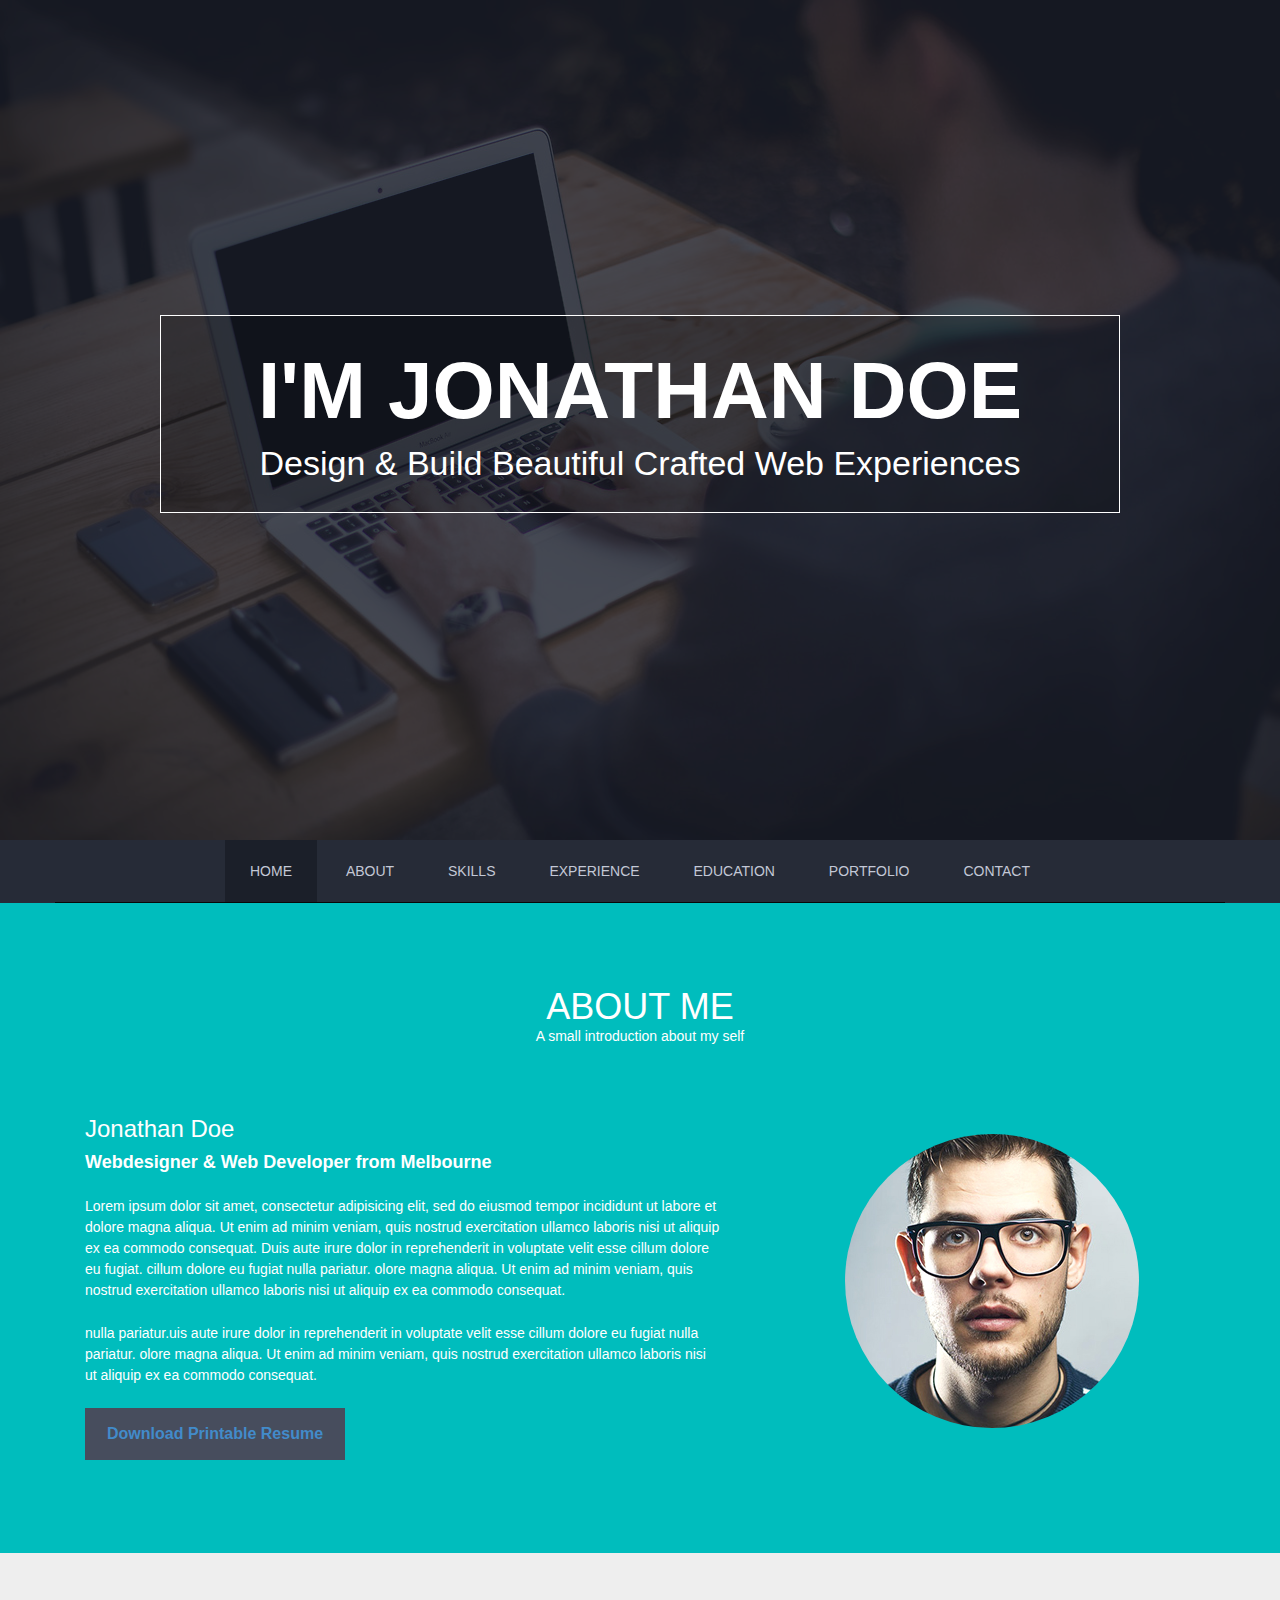
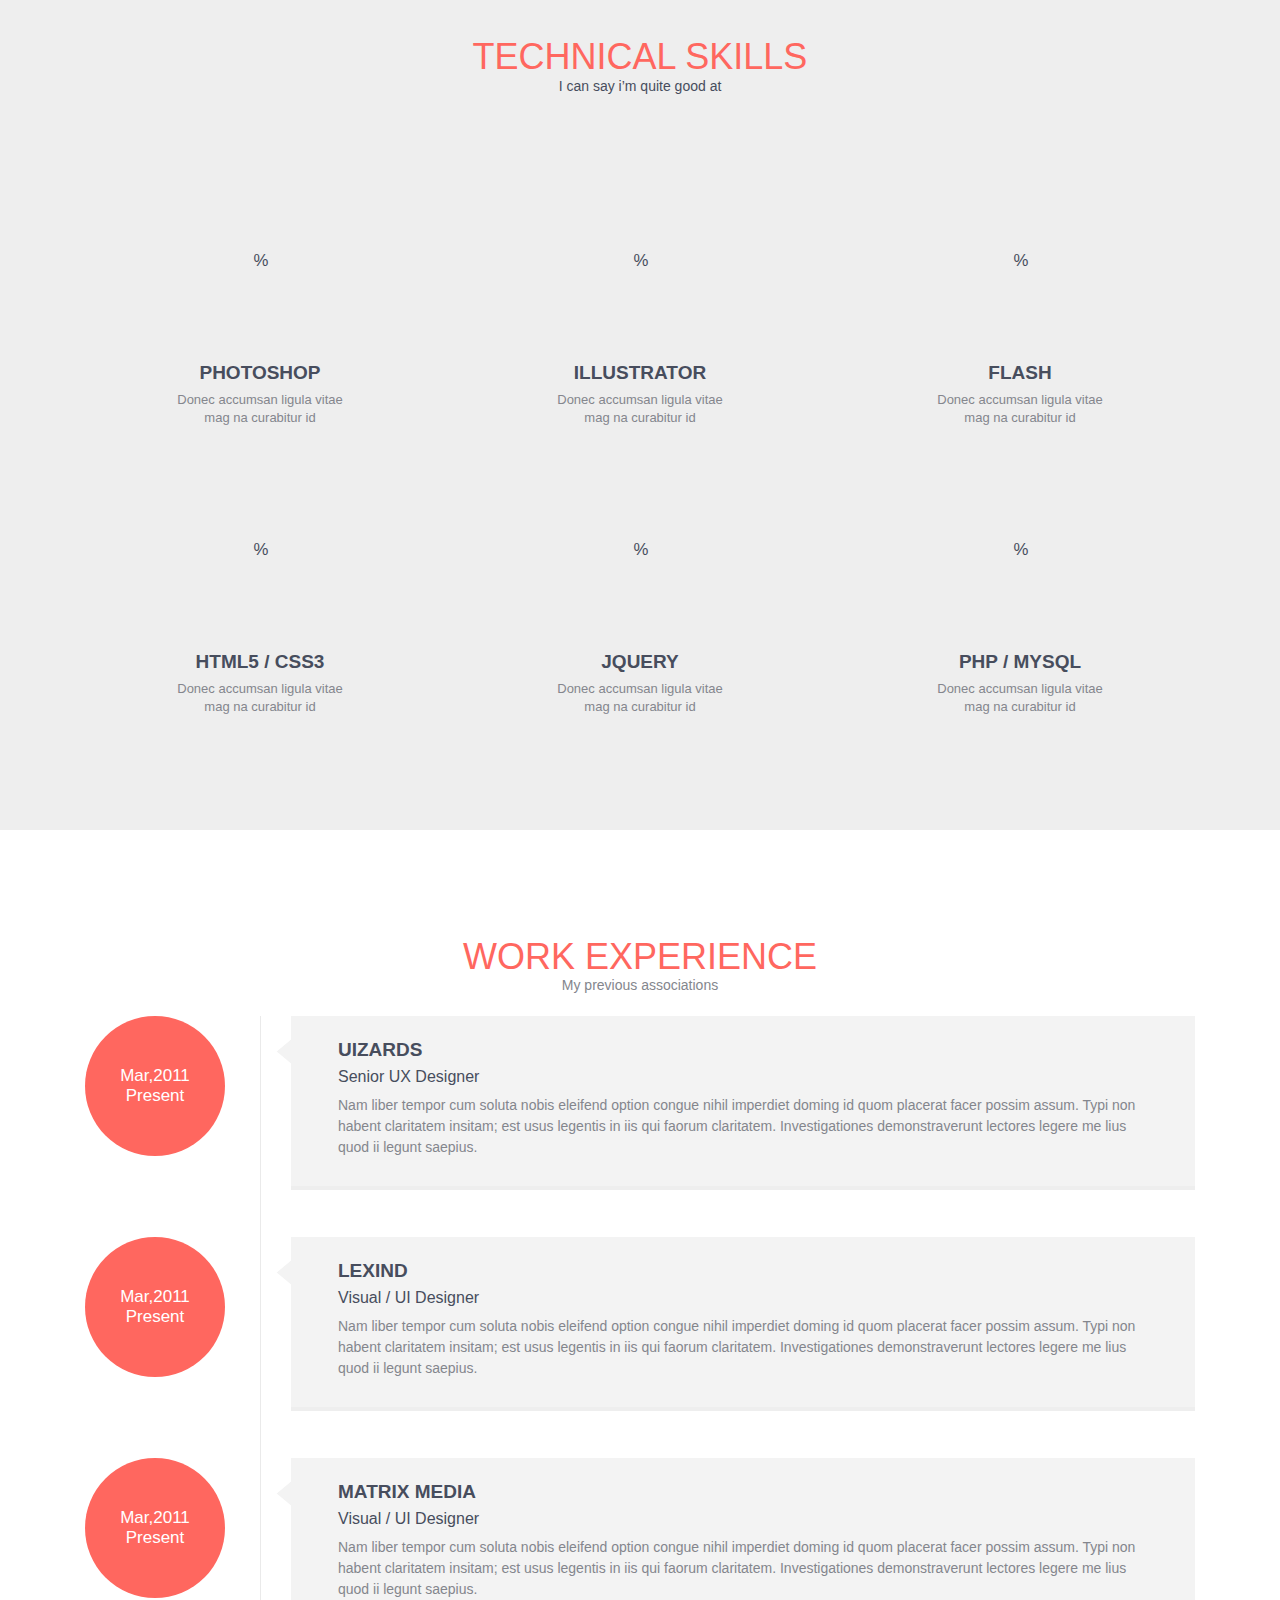
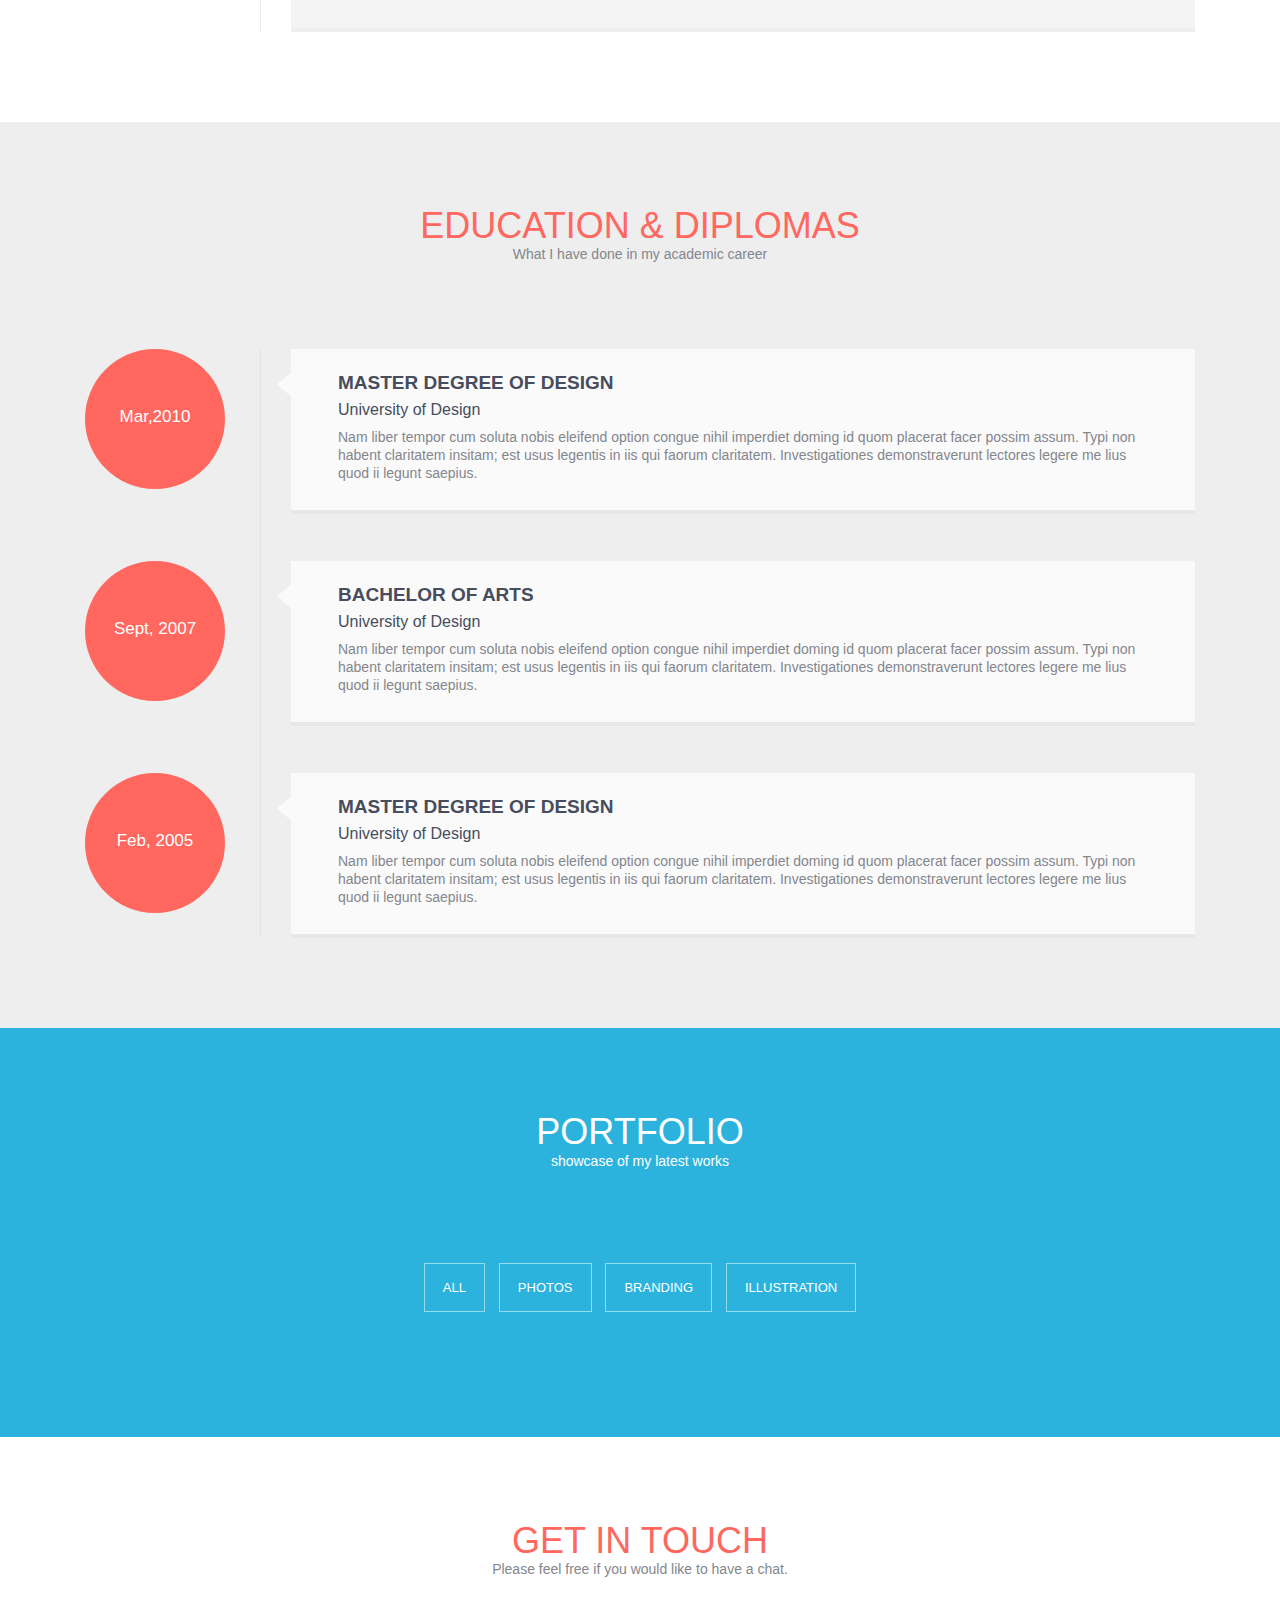
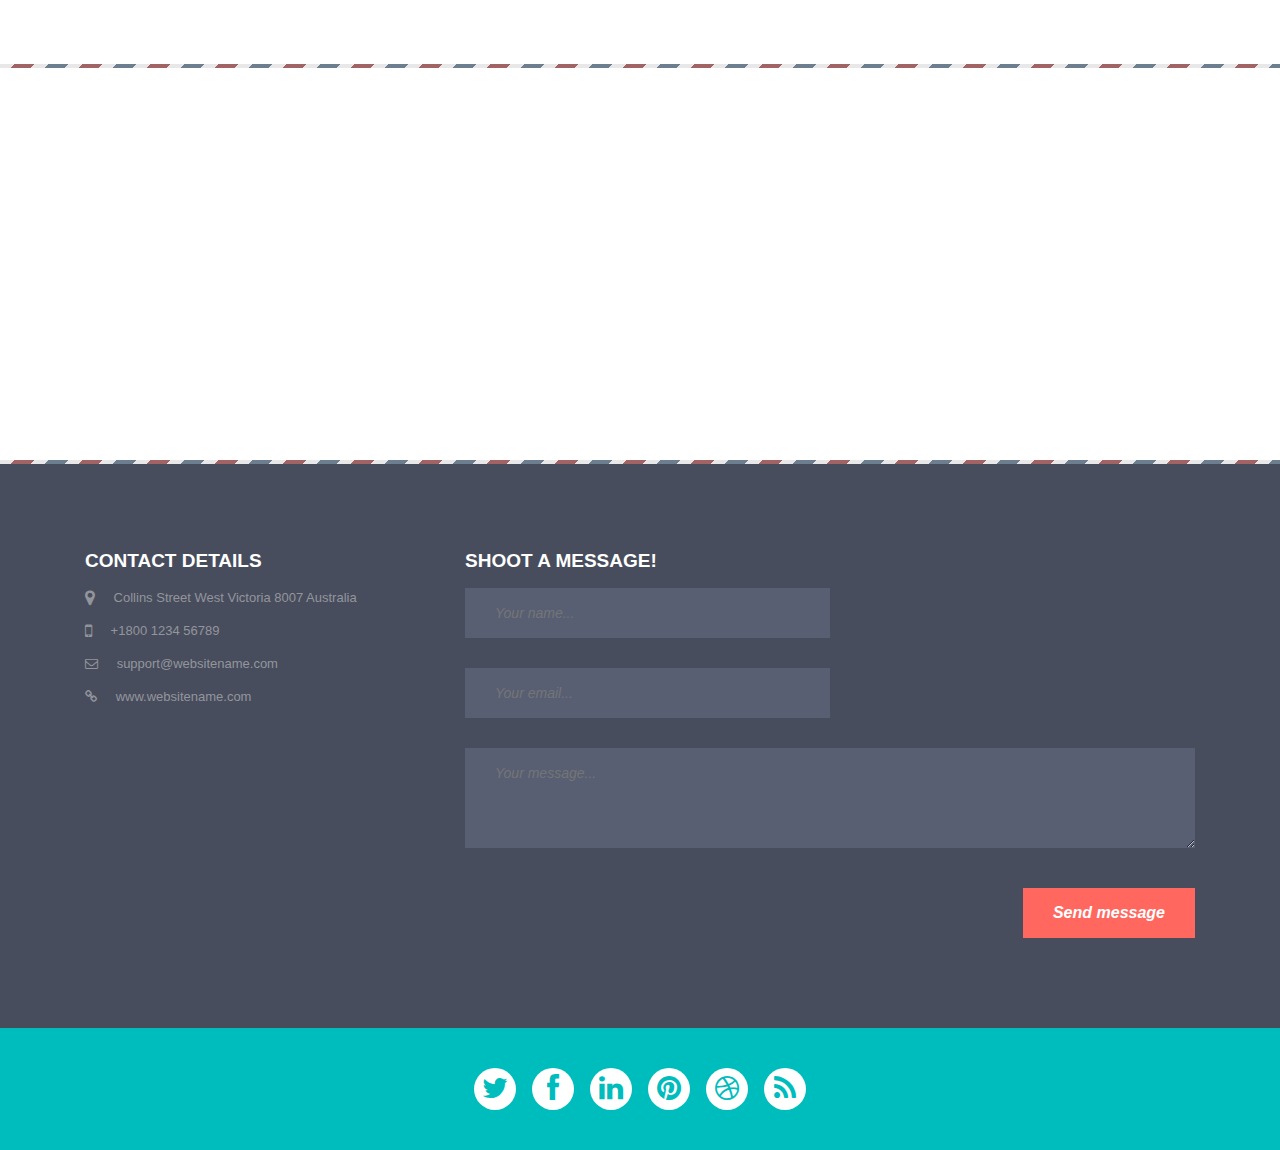
==== week1-resume/working/index.html @ fae305b1 "Only left portfolio" ====
<!doctype html>
<html lang="en">
<head>
    <meta charset="UTF-8">
    <title>Document</title>
    <link rel="stylesheet" type="text/css" media="screen" href="css/bootstrap.css">
    <link rel="stylesheet" href="css/style.css"/>
    <link rel="stylesheet" href="css/font-awesome.css">
</head>
<body>
<!-- TODO start from here! -->
<header>
    <div class="banner">
        <div class="col-xs-12 col-sm-12 col-md-12 col-lg-12 noPadd" style="height: 100%">
            <div class="bg-panel">
                <img src="images/1.jpg" alt=""/>
            </div>
        </div>
    </div>
    <div id="page-1-box" class="container title-box">
        <h1>I'm Jonathan Doe</h1>
        <h2>Design & Build Beautiful Crafted Web Experiences</h2>
    </div>
    <div class="navbar-placeholder">
    </div>
    <div class="navbar-wrapper">
        <div class="container">
            <div class="navbar navbar-inverse navbar-static-top" role="navigation">
                <div class="container left-right-0">
                    <div class="navbar-header">
                        <button type="button" class="navbar-toggle" data-toggle="collapse" data-target=".navbar-collapse"> <span class="icon-bar"></span> <span class="icon-bar"></span> <span class="icon-bar"></span> </button>
                        <a class="navbar-brand" href="#">Menu</a>
                    </div>
                    <div class="navbar-collapse collapse">
                        <ul class="nav navbar-nav">
                            <li class="active"><a href="#">Home</a></li>
                            <li><a href="#section_aboutme">About</a></li>
                            <li><a href="#section_skills">Skills</a></li>
                            <li><a href="#section_experience">Experience</a></li>
                            <li><a href="#section_education">Education</a></li>
                            <li><a href="#section_portfolio">Portfolio</a></li>
                            <li><a href="#section_contact">Contact</a></li>
                        </ul>
                    </div>
                </div>
            </div>
        </div>
    </div>
</header>
<section class="aboutme" id="section_aboutme">
    <div class="container">
        <div class="heading">
        <h2>About Me</h2>
        <p>A small introduction about my self</p>
    </div>
        <div class="row">
            <div class="col-xs-12 col-sm-12 col-md-7 col-lg-7">
                <h3>Jonathan Doe</h3>
                <h4 class="sub-heading">Webdesigner & Web Developer from Melbourne</h4>
                <p>Lorem ipsum dolor sit amet, consectetur adipisicing elit, sed do eiusmod tempor incididunt ut labore et dolore magna aliqua. Ut enim ad minim veniam, quis nostrud exercitation ullamco laboris nisi ut aliquip ex ea commodo consequat. Duis aute irure dolor in reprehenderit in voluptate velit esse cillum dolore eu fugiat. cillum dolore eu fugiat nulla pariatur. olore magna aliqua. Ut enim ad minim veniam, quis nostrud exercitation ullamco laboris nisi ut aliquip ex ea commodo consequat.</p>
                <p>nulla pariatur.uis aute irure dolor in reprehenderit in voluptate velit esse cillum dolore eu fugiat nulla pariatur. olore magna aliqua. Ut enim ad minim veniam, quis nostrud exercitation ullamco laboris nisi ut aliquip ex ea commodo consequat.</p>
                <a class="btn-download" href="#">Download Printable Resume</a>
            </div>
            <div class=" col-xs-12 col-sm-12 col-md-4 col-lg-4 col-md-offset-1 col-lg-offset-1 profile-pic-wrapper">
                <img src="images/me.jpg" alt="" class="round-pic margin-top-20"/>
            </div>
        </div>
    </div>
</section>

<section class="skills" id="section_skills">
    <div class="container">
        <div class="heading">
            <h2>TECHNICAL SKILLS</h2>
            <p>I can say i’m quite good at</p>
        </div>
        <div class="row">
            <div class=" col-xs-12 col-sm-4 col-md-4 col-lg-4 skillsArea">
                <div class=" col-xs-12 col-sm-6 col-md-6 col-lg-6 skills"> <span class="chart skilBg" data-percent="90"> <span class="percent"></span> </span>
                    <h4>Photoshop</h4>
                    <p>Donec accumsan ligula vitae mag na curabitur id</p>
                </div>
            </div>
            <div class=" col-xs-12 col-sm-4 col-md-4 col-lg-4 skillsArea">
                <div class=" col-xs-12 col-sm-6 col-md-6 col-lg-6 skills"> <span class="chart skilBg" data-percent="80"> <span class="percent"></span> </span>
                    <h4>Illustrator</h4>
                    <p>Donec accumsan ligula vitae mag na curabitur id</p>
                </div>
            </div>
            <div class=" col-xs-12 col-sm-4 col-md-4 col-lg-4 skillsArea">
                <div class=" col-xs-12 col-sm-6 col-md-6 col-lg-6 skills"> <span class="chart skilBg" data-percent="80"> <span class="percent"></span> </span>
                    <h4>Flash</h4>
                    <p>Donec accumsan ligula vitae mag na curabitur id</p>
                </div>
            </div>
            <div class=" col-xs-12 col-sm-4 col-md-4 col-lg-4 skillsArea">
                <div class=" col-xs-12 col-sm-6 col-md-6 col-lg-6 skills"> <span class="chart skilBg" data-percent="75"> <span class="percent"></span> </span>
                    <h4>HTML5 / CSS3</h4>
                    <p>Donec accumsan ligula vitae mag na curabitur id</p>
                </div>
            </div>
            <div class=" col-xs-12 col-sm-4 col-md-4 col-lg-4 skillsArea">
                <div class=" col-xs-12 col-sm-6 col-md-6 col-lg-6 skills"> <span class="chart skilBg" data-percent="60"> <span class="percent"></span> </span>
                    <h4>jQuery</h4>
                    <p>Donec accumsan ligula vitae mag na curabitur id</p>
                </div>
            </div>
            <div class=" col-xs-12 col-sm-4 col-md-4 col-lg-4 skillsArea">
                <div class=" col-xs-12 col-sm-6 col-md-6 col-lg-6 skills"> <span class="chart skilBg" data-percent="65"> <span class="percent"></span> </span>
                    <h4>PHP / MySQL</h4>
                    <p>Donec accumsan ligula vitae mag na curabitur id</p>
                </div>
            </div>
        </div>
    </div>
</section>
<section id="section_experience" class="work-experience">
    <div class="container">
        <div class="header">
            <h2>work experience</h2>
            <p>My previous associations</p>
        </div>
        <div class="row">
            <div class="row work-details">
                <div class="col-xs-12 col-sm-3 col-md-2 col-lg-2">
                    <div class="work-year">Mar,2011<br>
                        Present</div>
                </div>
                <div class="col-xs-12 col-sm-9 col-md-10 col-lg-10 right-area">
                    <div class="arrow-part"></div>
                    <div class="work-box">
                        <h4>UIzards</h4>
                        <h5>Senior UX Designer</h5>
                        <p>Nam liber tempor cum soluta nobis eleifend option congue nihil imperdiet doming id quom placerat facer possim assum. Typi non habent claritatem insitam; est usus legentis in iis qui faorum claritatem. Investigationes demonstraverunt lectores legere me lius quod ii legunt saepius.</p>
                    </div>
                </div>
            </div>
            <div class="row work-details">
                <div class="col-xs-12 col-sm-3 col-md-2 col-lg-2">
                    <div class="work-year">Mar,2011<br>
                        Present</div>
                </div>
                <div class="col-xs-12 col-sm-9 col-md-10 col-lg-10 right-area">
                    <div class="arrow-part"></div>
                    <div class="work-box">
                        <h4>Lexind</h4>
                        <h5>Visual / UI Designer</h5>
                        <p>Nam liber tempor cum soluta nobis eleifend option congue nihil imperdiet doming id quom placerat facer possim assum. Typi non habent claritatem insitam; est usus legentis in iis qui faorum claritatem. Investigationes demonstraverunt lectores legere me lius quod ii legunt saepius.</p>
                    </div>
                </div>
            </div>
            <div class="row work-details">
                <div class="col-xs-12 col-sm-3 col-md-2 col-lg-2">
                    <div class="work-year">Mar,2011<br>
                        Present</div>
                </div>
                <div class="col-xs-12 col-sm-9 col-md-10 col-lg-10 right-area">
                    <div class="arrow-part"></div>
                    <div class="work-box">
                        <h4>Matrix Media</h4>
                        <h5>Visual / UI Designer</h5>
                        <p>Nam liber tempor cum soluta nobis eleifend option congue nihil imperdiet doming id quom placerat facer possim assum. Typi non habent claritatem insitam; est usus legentis in iis qui faorum claritatem. Investigationes demonstraverunt lectores legere me lius quod ii legunt saepius.</p>
                    </div>
                </div>
            </div>
    </div>
</section>
<section id="section_education" class="edu-experience">
    <div class="container">
        <div class="heading">
            <h2>Education & Diplomas</h2>
            <p>What I have done in my academic career</p>
        </div>
        <div class="row">
            <div class="row work-details">
                <div class="col-xs-12 col-sm-3 col-md-2 col-lg-2">
                    <div class="work-year">Mar,2010</div>
                </div>
                <div class="col-xs-12 col-sm-9 col-md-10 col-lg-10 right-area">
                    <div class="arrow-part"></div>
                    <div class="work-box">
                        <h4>Master Degree of Design</h4>
                        <h5>University of Design</h5>
                        <p>Nam liber tempor cum soluta nobis eleifend option congue nihil imperdiet doming id quom placerat facer possim assum. Typi non habent claritatem insitam; est usus legentis in iis qui faorum claritatem. Investigationes demonstraverunt lectores legere me lius quod ii legunt saepius.</p>
                    </div>
                </div>
            </div>
            <div class="row work-details">
                <div class="col-xs-12 col-sm-3 col-md-2 col-lg-2">
                    <div class="work-year">Sept, 2007</div>
                </div>
                <div class="col-xs-12 col-sm-9 col-md-10 col-lg-10 right-area">
                    <div class="arrow-part"></div>
                    <div class="work-box">
                        <h4>Bachelor of Arts</h4>
                        <h5>University of Design</h5>
                        <p>Nam liber tempor cum soluta nobis eleifend option congue nihil imperdiet doming id quom placerat facer possim assum. Typi non habent claritatem insitam; est usus legentis in iis qui faorum claritatem. Investigationes demonstraverunt lectores legere me lius quod ii legunt saepius.</p>
                    </div>
                </div>
            </div>
            <div class="row work-details">
                <div class="col-xs-12 col-sm-3 col-md-2 col-lg-2">
                    <div class="work-year">Feb, 2005</div>
                </div>
                <div class="col-xs-12 col-sm-9 col-md-10 col-lg-10 right-area">
                    <div class="arrow-part"></div>
                    <div class="work-box">
                        <h4>Master Degree of Design</h4>
                        <h5>University of Design</h5>
                        <p>Nam liber tempor cum soluta nobis eleifend option congue nihil imperdiet doming id quom placerat facer possim assum. Typi non habent claritatem insitam; est usus legentis in iis qui faorum claritatem. Investigationes demonstraverunt lectores legere me lius quod ii legunt saepius.</p>
                    </div>
                </div>
            </div>
        </div>
    </div>
</section>
<section id="section_portfolio" class="portfolio">
    <div class="container">
        <div class="heading">
            <h2>Portfolio</h2>
            <p>showcase of my latest works</p>
        </div>
        <div class="portfolio-filter">
            <ul>
                <li><a href="#" data-filter="*" class="">All</a></li>
                <li><a href="#" data-filter=".photos" class="">Photos</a></li>
                <li><a href="#" data-filter=".branding" class="">Branding</a></li>
                <li><a href="#" data-filter=".illustration" class="">Illustration</a></li>
            </ul>
        </div>
        <div class="row"></div>
    </div>
</section>
<section id="section_contact" class="contact">
    <div class="container padding-bottom-0">
        <div class="heading">
            <h2>get in touch</h2>
            <p>Please feel free if you would like to have a chat.</p>
        </div>
    </div>
    <div class="row" id="map_area">
        <iframe frameborder="0" scrolling="no" marginheight="0" marginwidth="0" src="https://maps.google.com/?ie=UTF8&amp;ll=-37.817682,144.957595&amp;spn=0.01134,0.026157&amp;t=m&amp;z=16&amp;output=embed"></iframe>
    </div>
</section>
<section id="section_contact_details" class="contact-details">
    <div class="container">
        <div class="col-xs-12 col-sm-3 col-md-4 col-lg-4">
            <h4>Contact details</h4>
            <p> <i class="fa fa-map-marker fa-lg"></i> Collins Street West Victoria 8007 Australia</p>
            <p> <i class="fa fa-mobile fa-lg"></i> +1800 1234 56789</p>
            <p> <i class="fa fa-envelope-o "></i> <a href="mailto:support@websitename.com">support@websitename.com</a></p>
            <p> <i class="fa fa-link "></i> <a href="www.websitename.com">www.websitename.com</a></p>
        </div>
        <div class="col-xs-12 col-sm-9 col-md-8 col-lg-8 conForm">
            <h4>Shoot a message!</h4>
            <div id="message"></div>
            <form method="post" action="" name="cform" id="cform">
                <input name="name" id="name" type="text" class="col-xs-12 col-sm-6 col-md-6 col-lg-6" placeholder="Your name..." data-cip-id="name">
                <input name="email" id="email" type="email" class=" col-xs-12 col-sm-6 col-md-6 col-lg-6 noMarr" placeholder="Your email..." data-cip-id="email">
                <textarea name="comments" id="comments" cols="" rows="" class="col-xs-12 col-sm-12 col-md-12 col-lg-12" placeholder="Your message..."></textarea>
                <input type="submit" id="submit" name="send" class="submitBnt" value="Send message">
                <div id="simple-msg"></div>
            </form>
        </div>
    </div>
</section>
<section class="footer" id="footer">
    <div class="container">
        <ul>
            <li><a href="#"><i class="fa fa-twitter fa-2x"></i></a></li>
            <li><a href="#"><i class="fa fa-facebook fa-2x"></i></a></li>
            <li><a href="#"><i class="fa fa-linkedin fa-2x"></i></a></li>
            <li><a href="#"><i class="fa fa-pinterest fa-2x"></i></a></li>
            <li><a href="#"><i class="fa fa-dribbble fa-2x"></i></a></li>
            <li><a href="#"><i class="fa fa-rss fa-2x"></i></a></li>
        </ul>
    </div>
</section>
<!--modernizr js-->
<script type="text/javascript" src="js/modernizr.custom.26633.js"></script>
<!--jquary min js-->
<script src="js/jquery.min.js"></script>
<script src="js/jquery.easing.min.js"></script>
<script src="js/jquery.easypiechart.js"></script>
<script src="js/bootstrap.js"></script>
<script src="js/custom.js"></script>
</body>
</html>
---- week1-resume/working/css/style.css ----
* {
    padding:0;
    margin:0;
}

body {
    width: 100%;
    height: 100%;
    color:#fff;
    line-height: 20px;
    overflow-x: hidden;
    overflow-y: scroll;


    font-family: 'Open Sans', sans-serif;
    font-weight: 300;
}
}

a {
    color: white;
    outline-color: rgb(195, 200, 214);
    outline-style: none;
    outline-width: 0px;
}

h1 {
    font-size: 80px;
    text-transform: uppercase;
    font-family: 'Open Sans', sans-serif;
    font-weight: bold;
    margin: 0px;
    line-height: 90px;
    padding-bottom:8px;
}

h2 {
    font-size: 36px;
    line-height: 38px;
    font-weight: 300;
    font-family:'Open Sans', sans-serif;
    margin: 0px;
    text-transform: uppercase;
}
h3 {
    font-family: 'Open Sans',sans-serif;
    font-size: 24px;
    line-height: 30px;
    padding-bottom: 6px;
    font-weight: 400;
    margin: 0px;
}
h4 {
    font-family: 'Open Sans',sans-serif;
    font-size: 19px;
    line-height: 24px;
    padding-bottom: 6px;
    font-weight: 600;
    margin: 0px;
}
h4.sub-heading{
    font-weight:600;
    font-size:18px;
    padding-bottom:22px;
}

h5{
    font-family: 'Open Sans', sans-serif;
    font-size:16px;
    line-height:24px;
    padding-bottom:6px;
    font-weight:400;
    margin:0px;
}
p{
    font-family: 'Open Sans', sans-serif;
    font-size:14px;
    line-height:21px;
    font-weight:400;
    padding-bottom:22px;
    margin:0px;
}

.container .row{
    margin:0px;
}
/* -------------------------------------------*/
.bg-panel {
    background-color: rgb(27, 31, 43);
    height: 100%;
    overflow: hidden;
}
.bg-panel img {
    width: 100%;
    opacity: .2;
    vertical-align: middle;
}

.noPadd{
    padding:0px !important;
}

.title-box {
    border: 1px solid white;
    top: 35%;
    position: absolute;
    max-width: 960px;
    text-align: center;
    padding: 30px 0 30px;
    left: 0px;
    right: 0px; /* It seems essential to add left and right =0 for margin auto to take effect*/
    background-color: rgba(0, 0, 0, 0.2);
}


.title-box h2 {
    font-size: 34px;
    text-transform: none;
}
@media screen and (max-width: 991px) {
    .title-box h1 {
        font-size: 65px;
        line-height: 71px;
    }
    .title-box h2 {
        font-size: 28px;
    }
    .title-box {
        padding-left:25px;
        padding-right:25px;
    }
}
@media screen and (max-width: 650px) {
    .title-box h1 {
        font-size: 42px;
        line-height: 48px;
    }
    .title-box h2 {
        font-size: 18px;
        line-height: 24px;
    }
}

/* ---------------------- Nav Bar ------------------------ */
.nav ul {
    text-align: center;
}
.navbar.navbar-inverse.navbar-static-top {
    margin-bottom: 0px;

    font-size: 14px;
}
.navbar.navbar-inverse.navbar-static-top a  {
    padding:22px 25px;
    font-family: 'Open Sans', sans-serif;
    text-decoration: none solid rgb(195, 200, 214);
    text-transform: uppercase;
    line-height: 18px;
    font-weight: 300;
    color:  #c3c8d6;
    display: inline-block;
}

.navbar-header{
    display:none;
}
.navbar-collapse{
    padding:0;
}
.navbar-wrapper {
    z-index: 15;
    margin-top: 0px;
    background-color: #262B37;
}
.navbar-wrapper .container{
    padding:0px;
}
.navbar-nav{
    margin: 0 auto;
    text-align: center;
    float: none;
}

.navbar-nav > li{
    float: none;
    display: inline;
}

.navbar {
    background-color: #262B37;
}
.left-right-0 {
    left: 0;
    right: 0;
}
.navbar-inverse .navbar-nav>.active>a:hover {
    background: #1b1f29;
    color: #fff;
}
.navbar-inverse .navbar-nav>.active>a, .navbar-inverse .navbar-nav>.active>a:focus {
    background: #1b1f29;
    color: #c3c8d6;
}

.navbar-toggle{
    margin-top:14px;
}
.navbar-fix-top {
    position: fixed;
    top: 0px;
    width: 100%;
}
.navbar-collapse.in{
    max-height:100%;
}
.navbar-placeholder {
    height: 63px;
    display: none;
}


/* ---------------------- About Me ------------------------ */

.aboutme {
    background:#00bdbd;
    color:#fff;
    position:relative;
}

.round-pic {
    border-radius: 50%;
}

.aboutme .container{
    padding-top:85px ;
    padding-bottom:93px ;
}

.heading{
    text-align:center;
    padding-bottom:45px;
}

.btn-download {
    background-color: rgb(71, 77, 93);
    font-family: 'Open Sans', sans-serif;
    font-size: 16px;
    font-weight: bold;
    padding: 16px 22px;
    display: inline-block;
}

.margin-top-20 {
    margin-top:20px;
}

/* ---------------------- Skill ------------------------ */
.chart {
    position: relative;
    display: inline-block;
    width: 152px;
    height: 152px;
    margin-bottom: 26px;
    text-align: center;
}
.chart canvas {
    position: absolute;
    top: 0;
    left: 0;
}
.percent:after {
    content: '%';
    margin-left: 0.1em;
    font-size: .8em;
}
.skills {
    background:#eeeeee;
    color:#474d5d;
    margin:0 auto;
    margin-bottom:23px;
    text-align:center;
    padding:0px;
    float:none;
}
.skills h2 {
    color: #ff675f;
}

.skills .container {
    padding-top: 85px;
    padding-bottom: 69px;
}

.skills p {
    color: #474d5d;
}

.skills .row p{
    color:#84868d;
    font-size:13px;
    line-height:18px;
    text-align:center;
}
.skills .heading p {
    padding-bottom: 41px;
}
.percent {
    display: inline-block;
    font-size:21px;
    color:#474d5d;
    line-height: 152px;
    z-index: 2;
}

.skills h4{
    font-weight:700;
    text-transform:uppercase;
}
/* ------------------------- Work Experience --- -------------- */
.work-experience .container{
    padding-top:85px ;
    padding-bottom:90px ;
}
.work-experience {
    color: #ff675f;
}

.work-experience p {
    color: #474d5d;
}

.work-experience {
    margin:0 auto;
    text-align:center;
    padding:0px;
    float:none;
}

.work-experience .heading p {
    padding-bottom: 41px;
}

.work-experience h4{
    font-weight:700;
    text-transform:uppercase;
}

.work-experience p{
    color:#84868d;
    /*font-size:13px;*/
    line-height:18px;
}

.work-year {
    font-size:17px;
    color:#fff;
    background:#ff675f;
    text-align:center;
    width:120px;
    height:120px;
    padding:40px 0 40px 0;

    -webkit-border-radius: 50%;
    border-radius: 50%;
}

.arrow-part{
    float:left;
    width:15px;
    height:50px;
    background:url(../images/arrow-left.png) no-repeat 0 23px;
}
.work-box {
    width:auto;
    background:#f3f3f3;
    border-bottom:solid 4px #eeeeee;
    padding:22px 47px 6px 47px;
    margin-left:15px;
    text-align:left;
}

.work-box p{
    color:#84868d;
    line-height:21px;
}
.work-box h4{
    color:#474d5d;
    padding-bottom:3px;
}
.work-box h5{
    color:#474d5d;
}

.work-details .right-area{
    border-left: solid 1px #eaeaea;
    padding-bottom:47px;
}
.work-details:last-child .right-area{
    padding-bottom:0px;
}

/* ------------------------- Education ------------------------ */

.edu-experience {
    color: #ff675f;
}

.edu-experience .container {
    padding-top: 85px;
    padding-bottom: 90px;
}

.edu-experience p {
    color: #474d5d;
}

.edu-experience {
    margin:0 auto;
    text-align:center;
    padding:0px;
    float:none;
}

.edu-experience .heading p {
    padding-bottom: 41px;
}

.edu-experience h4{
    font-weight:700;
    text-transform:uppercase;
}

.edu-experience p{
    color:#84868d;
    /*font-size:13px;*/
    line-height:18px;
}

.edu-experience {
    background: #eeeeee;
}
.edu-experience .work-box {
    background-color: #FAFAFA;
}


.edu-experience .arrow-part{
    background:url(../images/arrow-left-light.png) no-repeat 0 23px;
}
.edu-experience .work-box{
    background:#fafafa;
    border-bottom:solid 4px #e8e7e7;
}

.edu-experience .work-details .right-area{
    border-left-color:#e5e4e4;
}
/*----------------------------------------------------
 10. Portfolio Style
------------------------------------------------------*/
.portfolio {
    background-color:#2bb3dd;
}
.portfolio .container{
    padding-top:85px ;
    padding-bottom:90px ;
}

.portfolio .heading p{
    padding-bottom:41px;
}

.portfolio h4{
    font-weight:700;
}


.portfolio-filter{
    display:block;
    margin:0 auto;
    text-align: center;
}

.portfolio-filter ul{
    margin:0 auto;
    text-align:center;
    display:block;
    margin-bottom:30px;
}
.portfolio-filter ul li{
    display:inline-block;
    margin:5px 5px;
}
.portfolio-filter ul li a{
    padding:16px 18px;
    font-size:13px;
    line-height:15px;
    color:#ffffff;
    text-transform:uppercase;
    display:block;
    text-decoration:none;
    border:solid 1px #95d9ee;

    transition-duration: 0.2s;
    -webkit-transition-duration: 0.2s;
}

.portfolio-filter ul li a:hover{
    border:solid 1px #15596e;
    color:#15596e;

    transition-duration: 0.2s;
    -webkit-transition-duration: 0.2s;
}

.portfolio-filter ul li a.current{
    background:#15596e;
    border:solid 1px #15596e;
    color:#fff;
}
/* ------------------------------------------------------------ */

.contact{
    background:#fff;
}
.contact .container{
    padding-top:85px ;
    padding-bottom:90px ;
}

.contact h2{
    color:#ff675f;
}
.contact p{
    color:#84868d;
    /*font-size:13px;*/
    line-height:18px;
}
.contact .heading p{
    padding-bottom:41px;
}

.contact h4{
    font-weight:700;
}
.padding-bottom-0 {
    padding-bottom:0px !important;
}
#map_area {
    background:url(../images/map-bro.png) repeat-x 0 0;
    padding-top:4px;
    height:400px;
    overflow:hidden;
    width:100%;
    margin:0;
}


#map_area iframe{
    width:100%;
    height:396px;
    padding-bottom: 4px;
    background:url(../images/map-bro.png) repeat-x 0 100%;
}
/* ---------------------------------------------------------------
               Contact Details
   --------------------------------------------------------------- */
.contact-details{
    background:#474d5d;
}
.contact-details .container{
    padding-top:85px ;
    padding-bottom:90px ;
}
.contact-details h4{
    font-weight:600;
    text-transform:uppercase;
    padding-bottom:15px;
}
.contact-details p{
    color:#93959c;
    font-size:13px;
    line-height:19px;
    padding-bottom:14px;
}
.contact-details p a{
    color:#93959c;
}
.contact-details p a:hover{
    color:#a9abb0;
    text-decoration:none;
}

.contact-details i{
    padding-right:15px;
}


.conForm input{
    background:#585f73;
    color:#93959c;
    padding:15px 30px;
    border:none;
    margin-right:3%;
    margin-bottom:30px;
    outline:none;
    font-style:italic;
}
.conForm input.noMarr{
    margin-right:0px;
}

.conForm textarea{
    background:#585f73;
    color:#93959c;
    padding:15px 30px;
    border:none;
    margin-bottom:40px;
    outline:none;
    height:100px;
    font-style:italic;
}


.conForm .submitBnt{
    background:#ff675f;
    font-family: 'Open Sans', sans-serif;
    color:#fff;
    font-size:16px;
    font-weight:600;
    text-align:center;
    float:right;
    margin:0px;
}
.conForm .submitBnt:hover{
    background:#f5534b;
}

.textGroup{
    position:relative !important;
    display: inline-block;
    padding-left:0px !important;
}
/* ------------------------------------------------------------
                      Footer
   ------------------------------------------------------------ */
.footer{
    background:#00bdbd;
}
.footer .container{
    padding:40px 0;
}

.footer ul{
    margin:0 auto;
    text-align:center;
    list-style-type:none;
}
.footer ul li{
    display:inline-block;
    text-align:center;
    background:#ffffff;
    color:#00bdbd;
    line-height:42px;
    margin:0 6px;
    width:42px !important;
    height:42px !important;

    -webkit-border-radius: 50%;
    border-radius: 50%;
}
.footer ul li:hover{
    background:#0a9f9f ;
}
.footer ul li:hover	a{
    color:#fff;
}

.footer ul li a{
    color:#00bdbd;
    width:42px !important;
    height:42px !important;
}
.footer ul li a i{
    line-height:42px !important;
}

/* ------------------------- Responsive ----------------------- */
@media screen and (max-width: 767px) {
    .navbar-header {
        display:block;
    }

    .navbar.navbar-inverse.navbar-static-top a{
        display:block;
    }

    .work-year {
        margin: 0 auto;
    }

    .arrow-part {
        float: none;
        width: 100%;
        height: 40px;
        background: url(../images/arrow-top.png) no-repeat 50% 100%;
    }

    .edu-experience .arrow-part {
        background: url(../images/arrow-top-light.png) no-repeat 50% 100%;
    }

    .work-details .right-area{
        border-left:none;
    }
}
@media screen and (max-width: 768px) {
    .navbar-wrapper .container,
    .navbar.navbar-inverse.navbar-static-top .container {
        padding-right: 15px;
        padding-left: 15px;
    }

}

@media screen and (max-width: 810px) {
    .navbar.navbar-inverse.navbar-static-top a {
        padding-left: 17px;
    }

}

@media screen and (max-width: 991px) {
    .navbar.navbar-inverse.navbar-static-top a {
        padding-left:18px;
        padding-right:18px;
    }
    .profile-pic-wrapper {
        text-align: center;
    }
}

@media screen and (min-width: 1200px) {
    .work-year{
        width:140px;
        height:140px;
        padding-top:50px;
    }

    .edu-experience .work-year{
        padding-top:58px;
    }
}
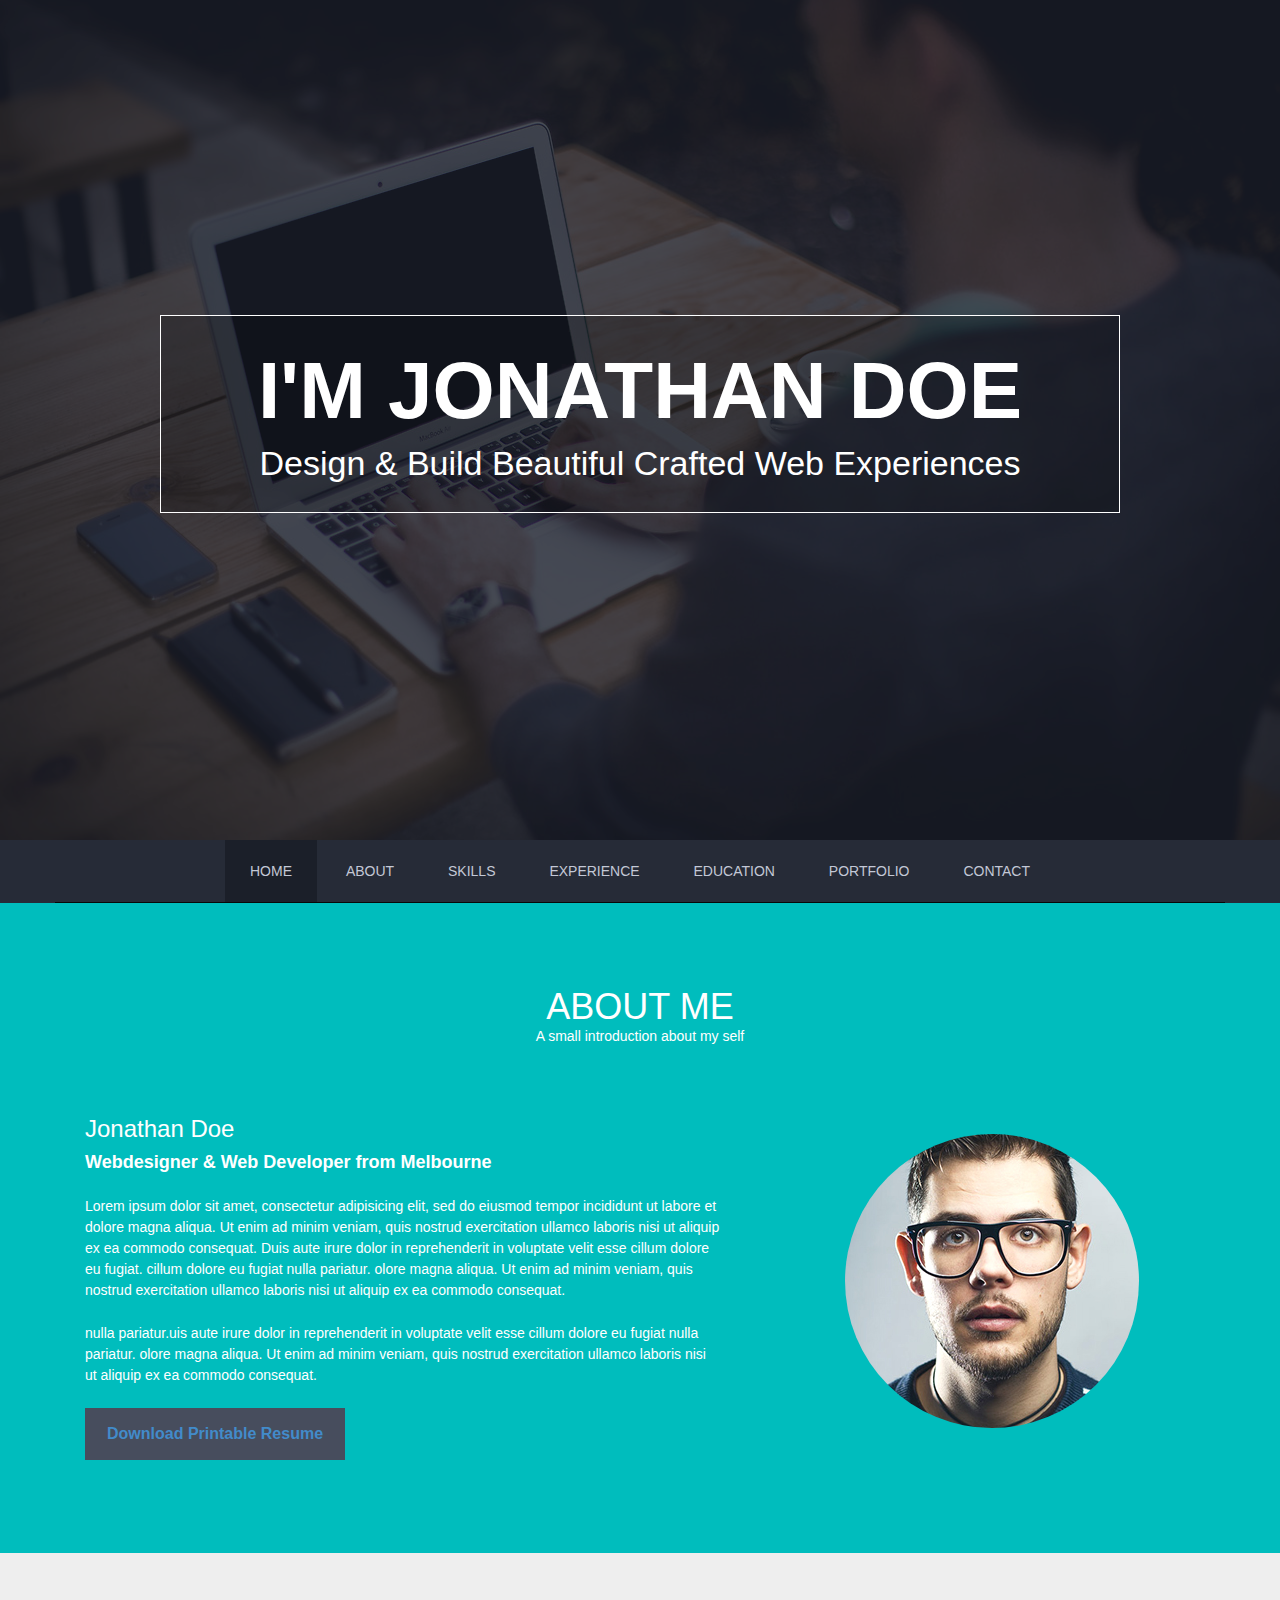
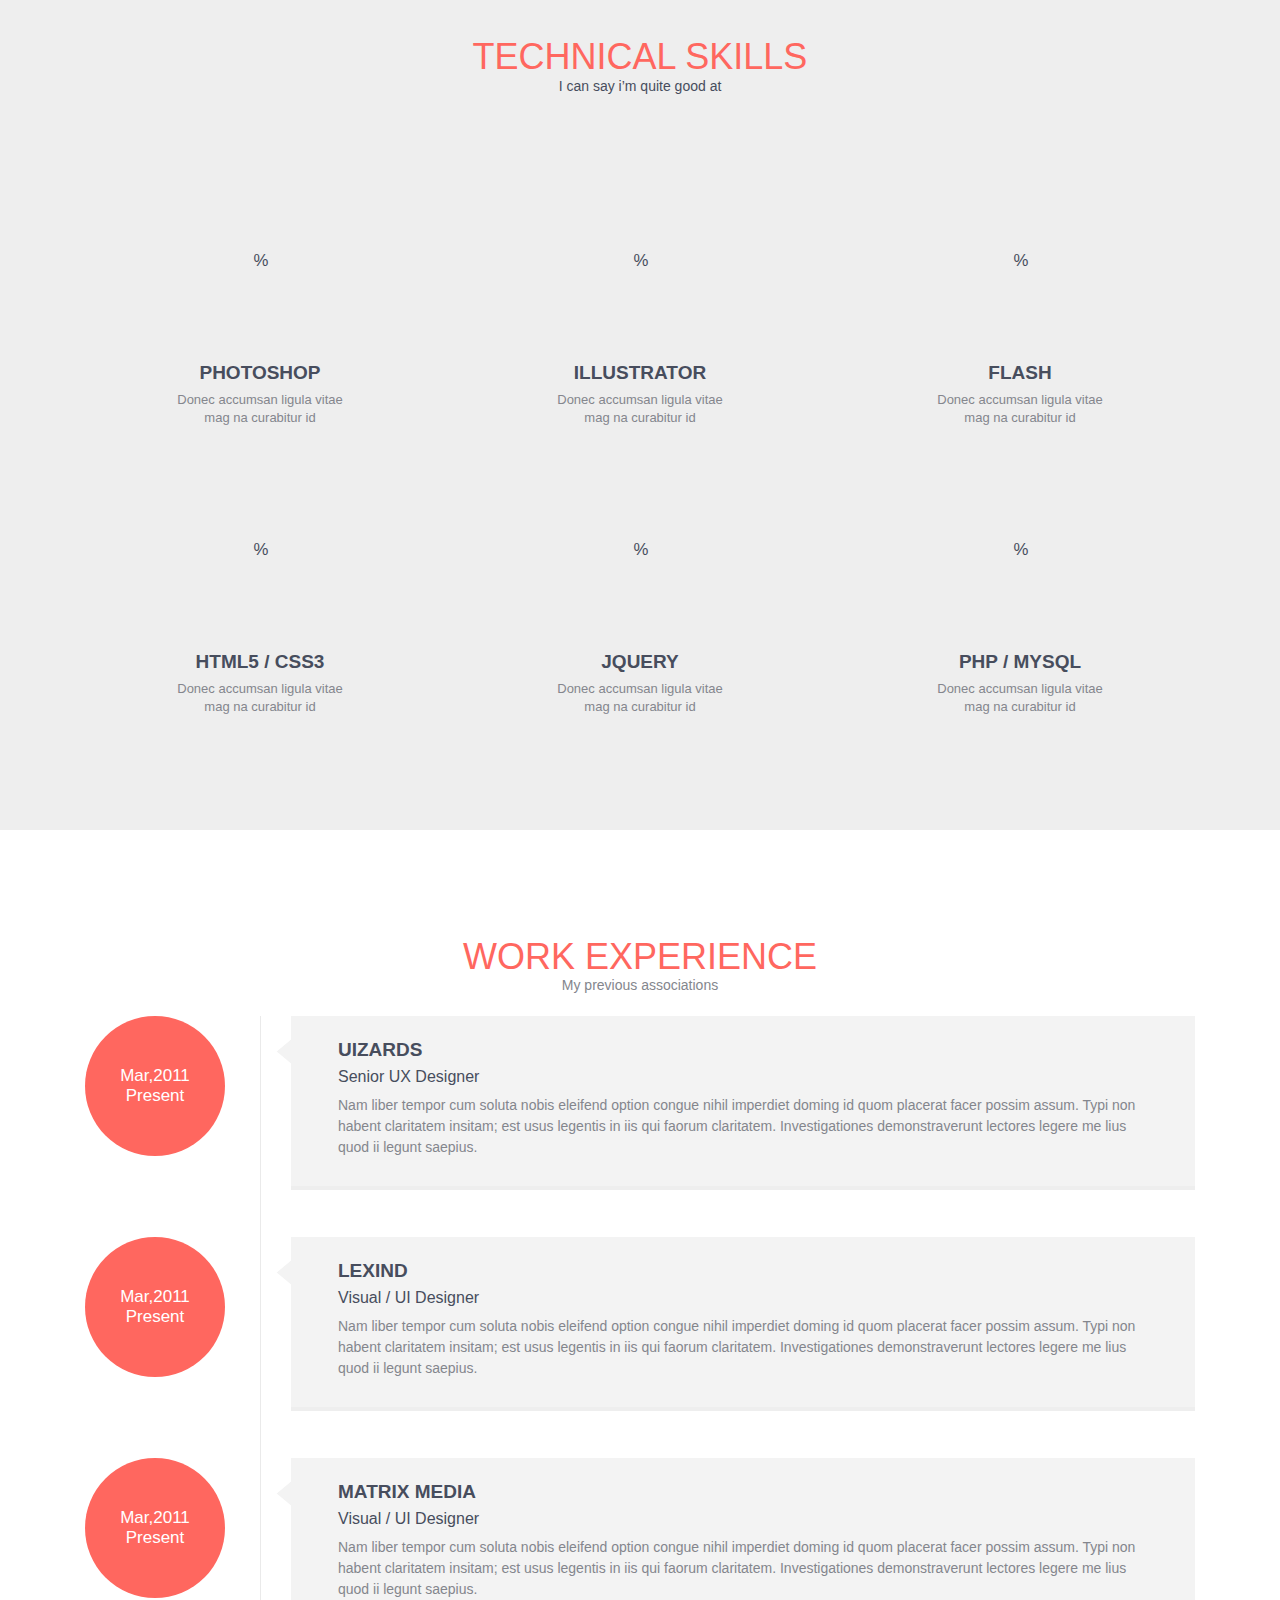
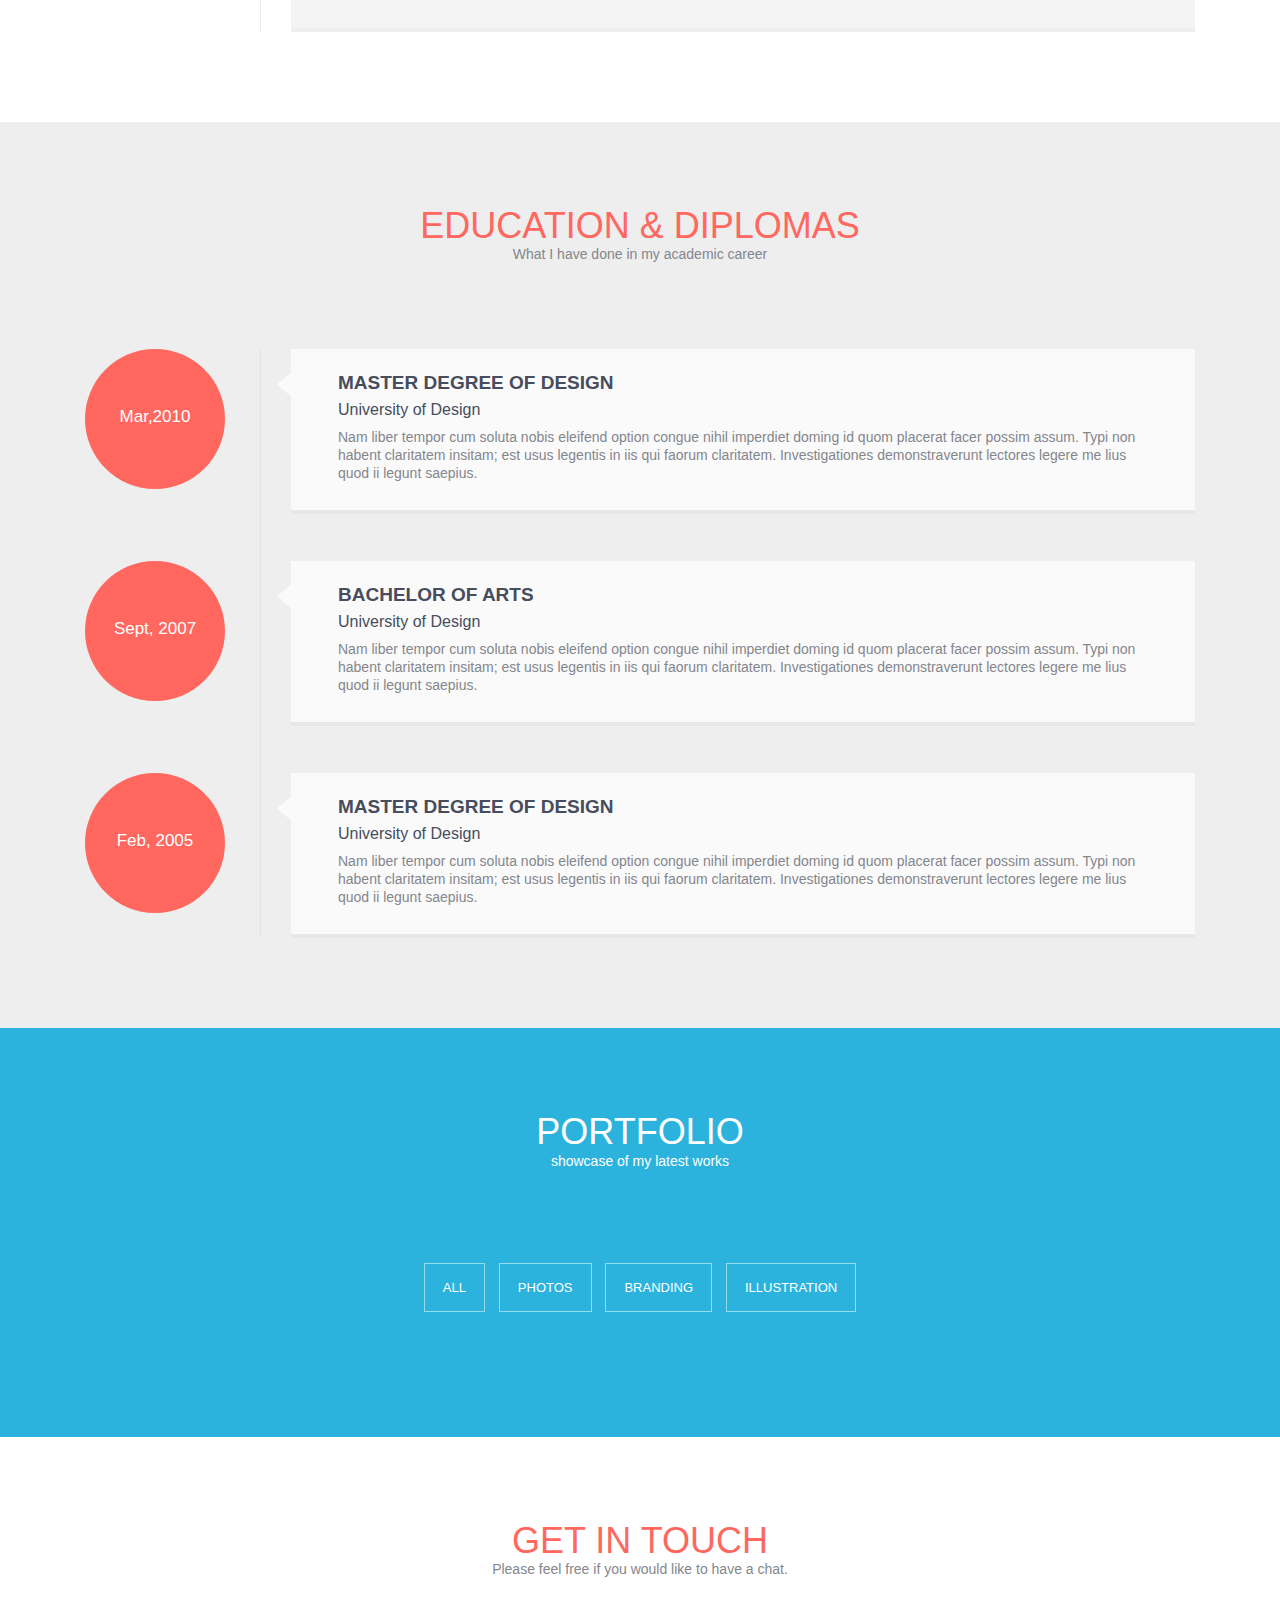
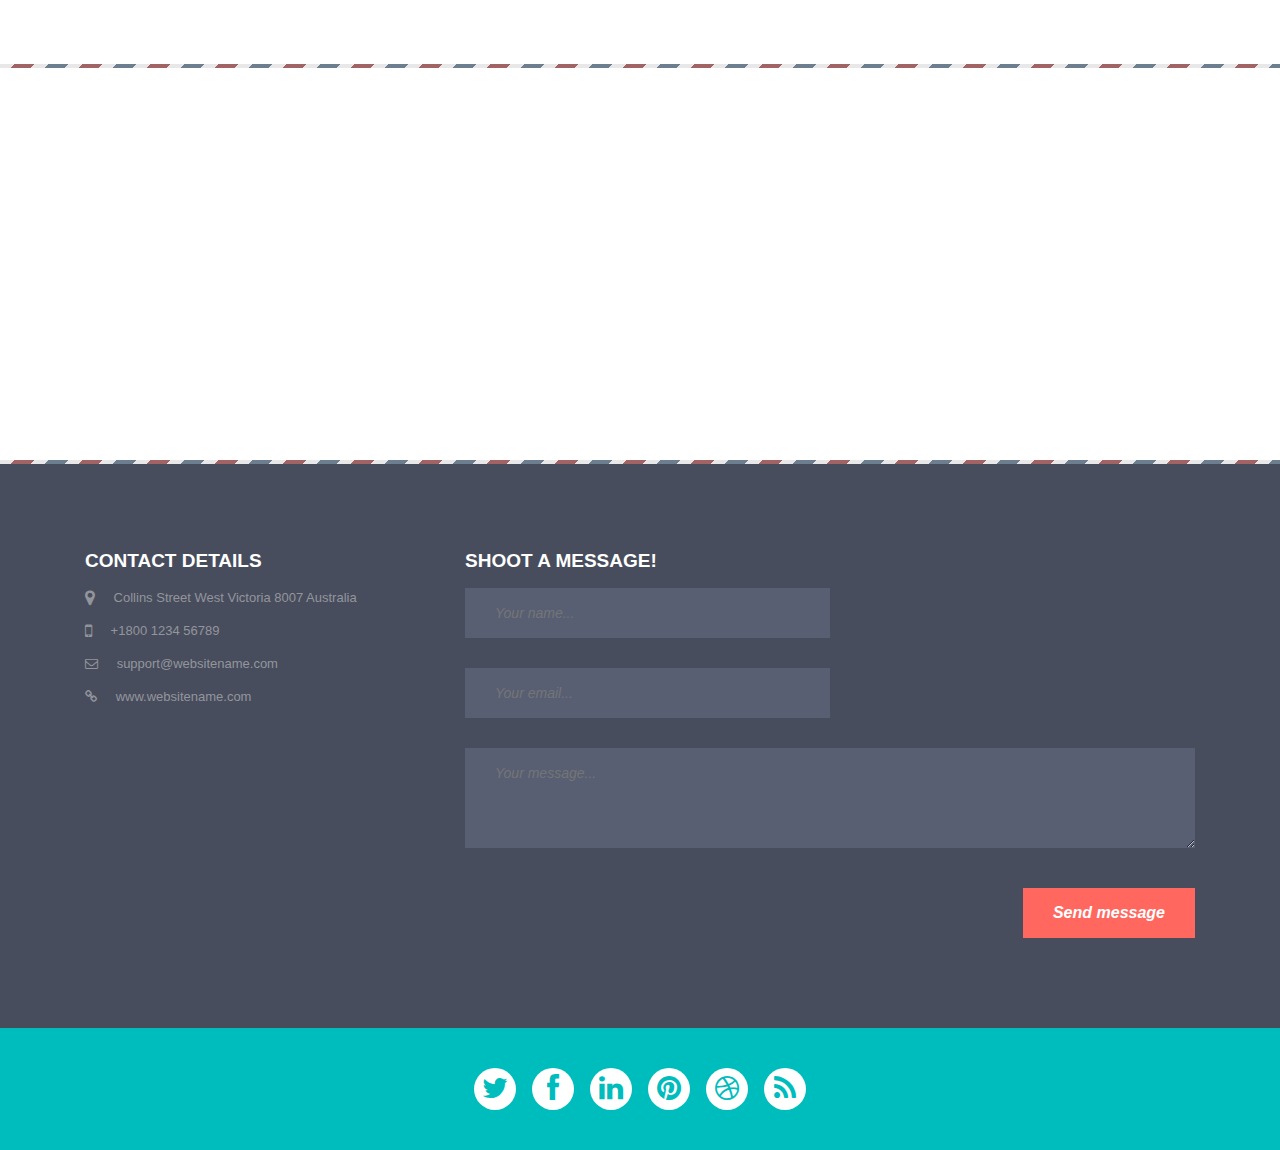
==== commit 9938d5e5: "Add image fill" ====
--- a/week1-resume/working/index.html
+++ b/week1-resume/working/index.html
@@ -2,6 +2,7 @@
 <html lang="en">
 <head>
     <meta charset="UTF-8">
+    <meta name="viewport" content="width=device-width, initial-scale=1.0">
     <title>Document</title>
     <link rel="stylesheet" type="text/css" media="screen" href="css/bootstrap.css">
     <link rel="stylesheet" href="css/style.css"/>
@@ -10,9 +11,9 @@
 <body>
 <!-- TODO start from here! -->
 <header>
-    <div class="banner">
+    <div class="banner" id="home">
         <div class="col-xs-12 col-sm-12 col-md-12 col-lg-12 noPadd" style="height: 100%">
-            <div class="bg-panel">
+            <div class="bg-panel" id="hero_image_wrapper">
                 <img src="images/1.jpg" alt=""/>
             </div>
         </div>
@@ -33,7 +34,7 @@
                     </div>
                     <div class="navbar-collapse collapse">
                         <ul class="nav navbar-nav">
-                            <li class="active"><a href="#">Home</a></li>
+                            <li class="active"><a href="#home">Home</a></li>
                             <li><a href="#section_aboutme">About</a></li>
                             <li><a href="#section_skills">Skills</a></li>
                             <li><a href="#section_experience">Experience</a></li>
@@ -280,6 +281,8 @@
 <script type="text/javascript" src="js/modernizr.custom.26633.js"></script>
 <!--jquary min js-->
 <script src="js/jquery.min.js"></script>
+<script src="js/jquery.imagesloaded.min.js"></script>
+<script src="js/jquery-imagefill.js"></script>
 <script src="js/jquery.easing.min.js"></script>
 <script src="js/jquery.easypiechart.js"></script>
 <script src="js/bootstrap.js"></script>
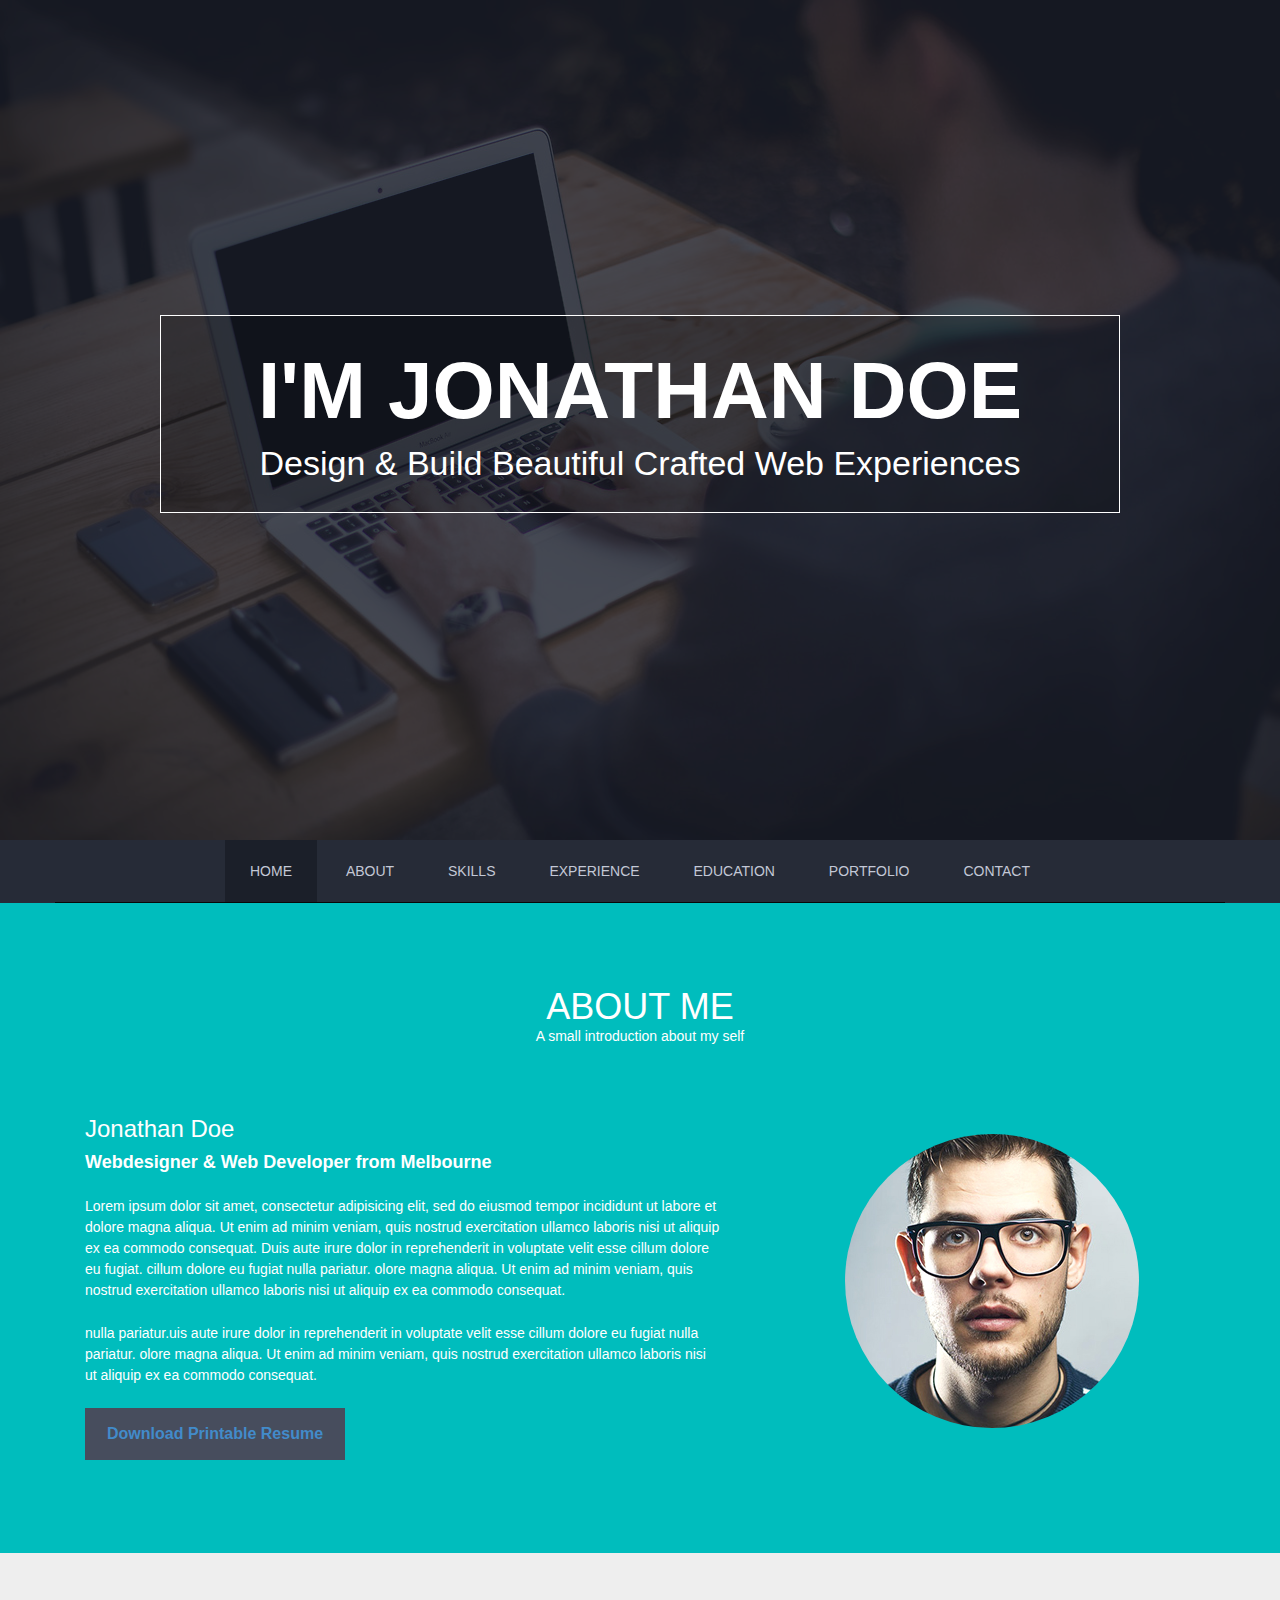
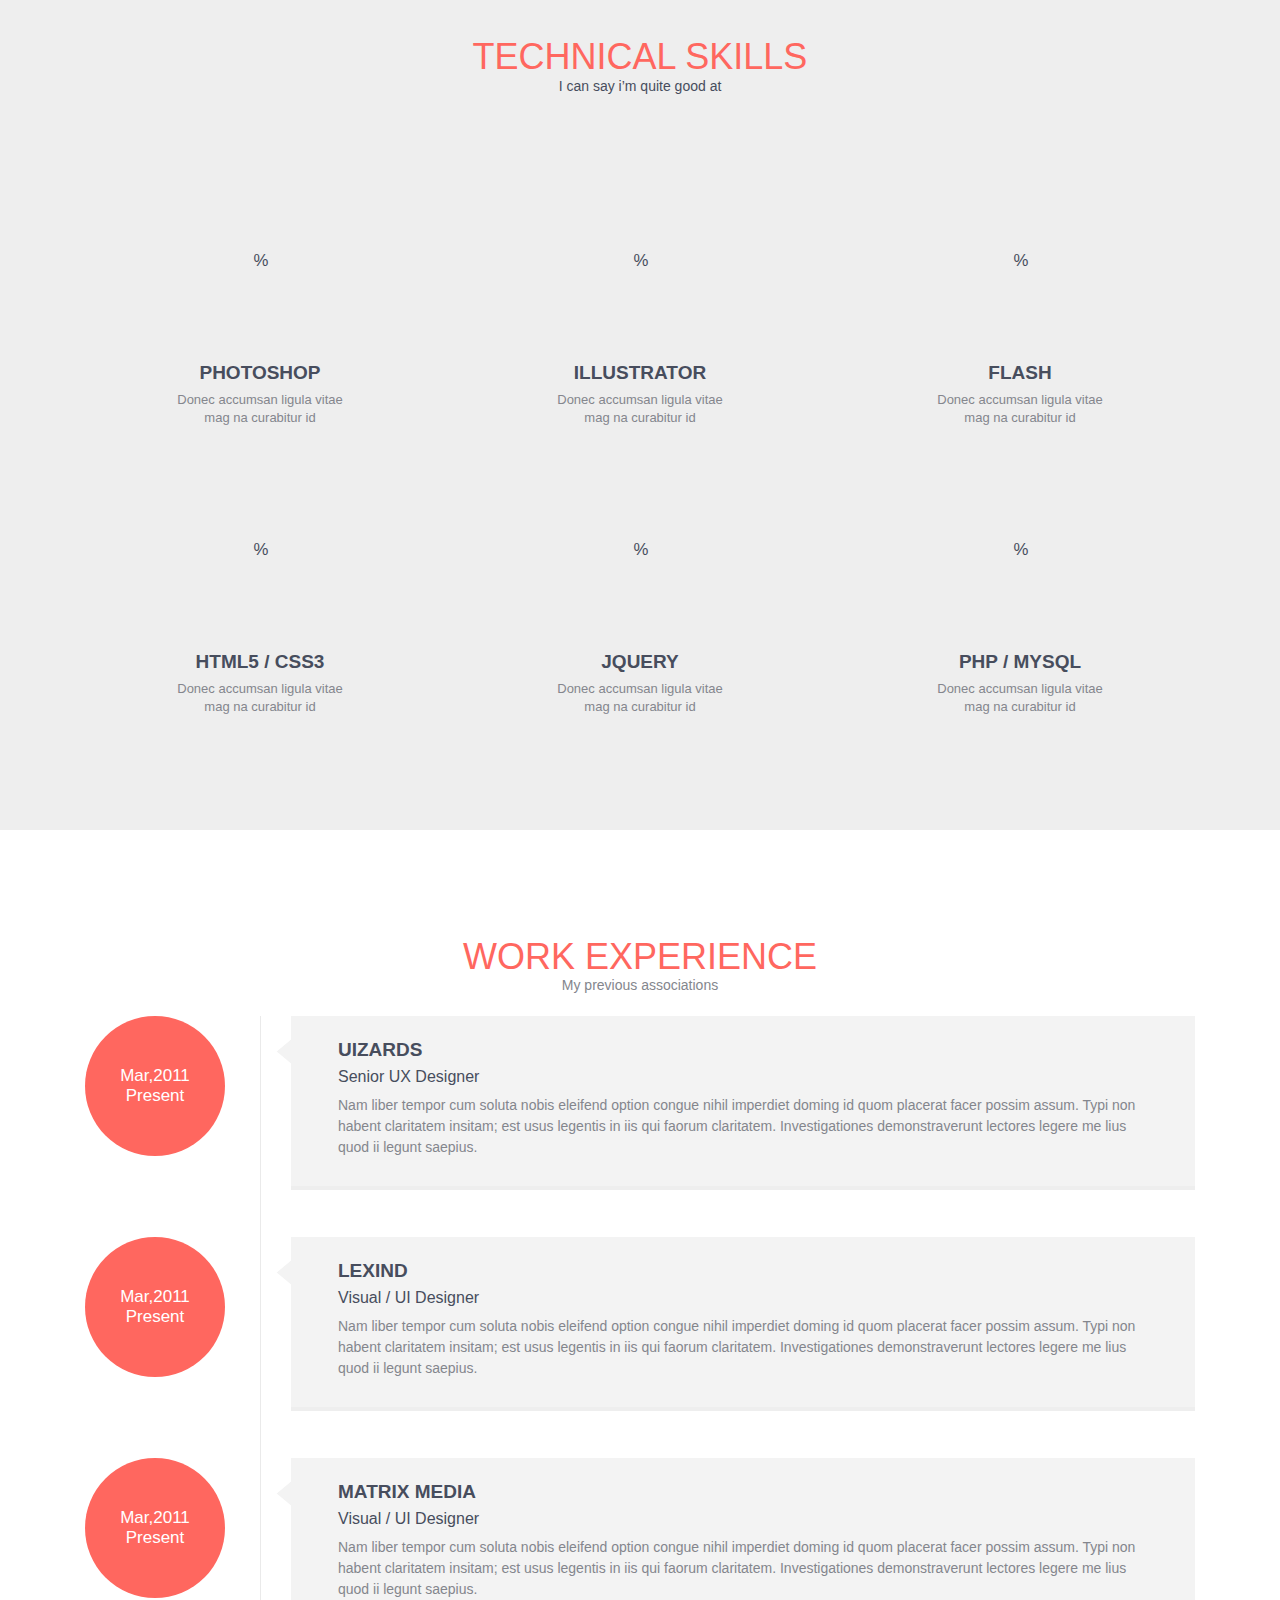
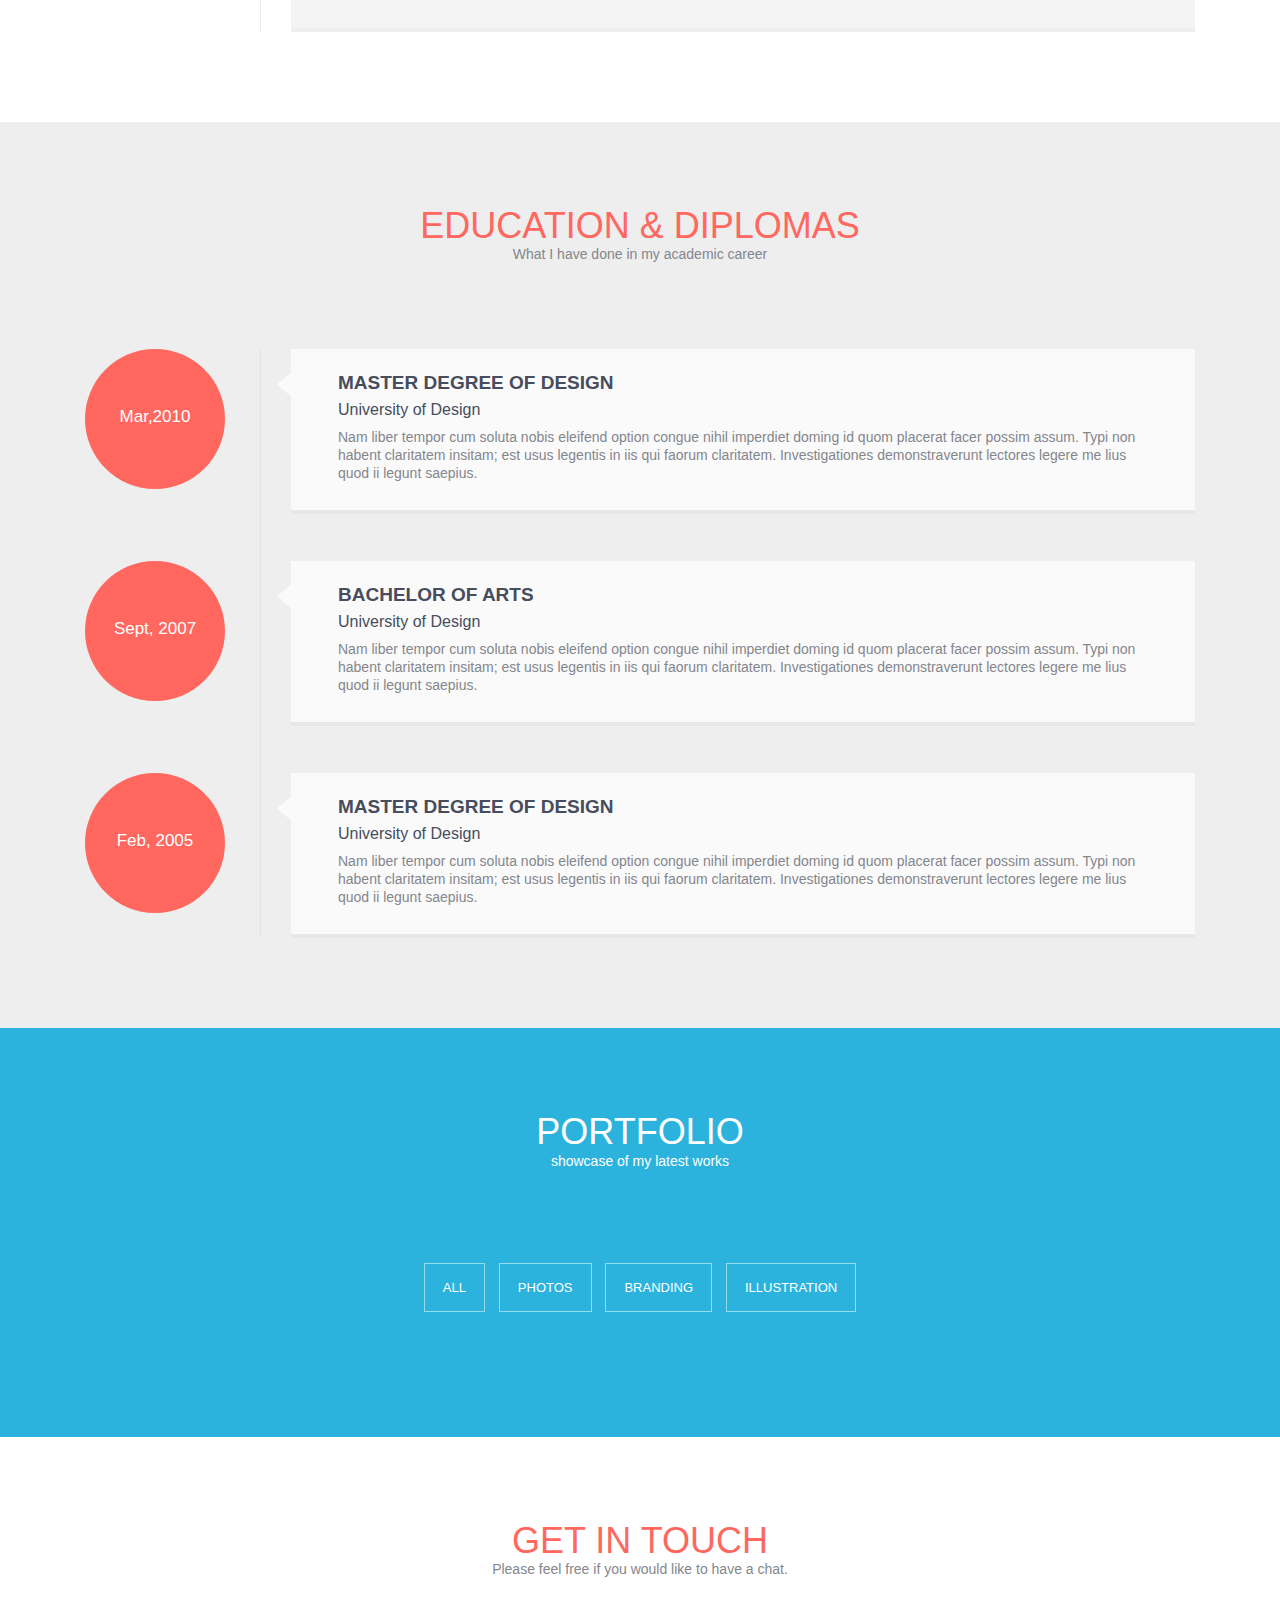
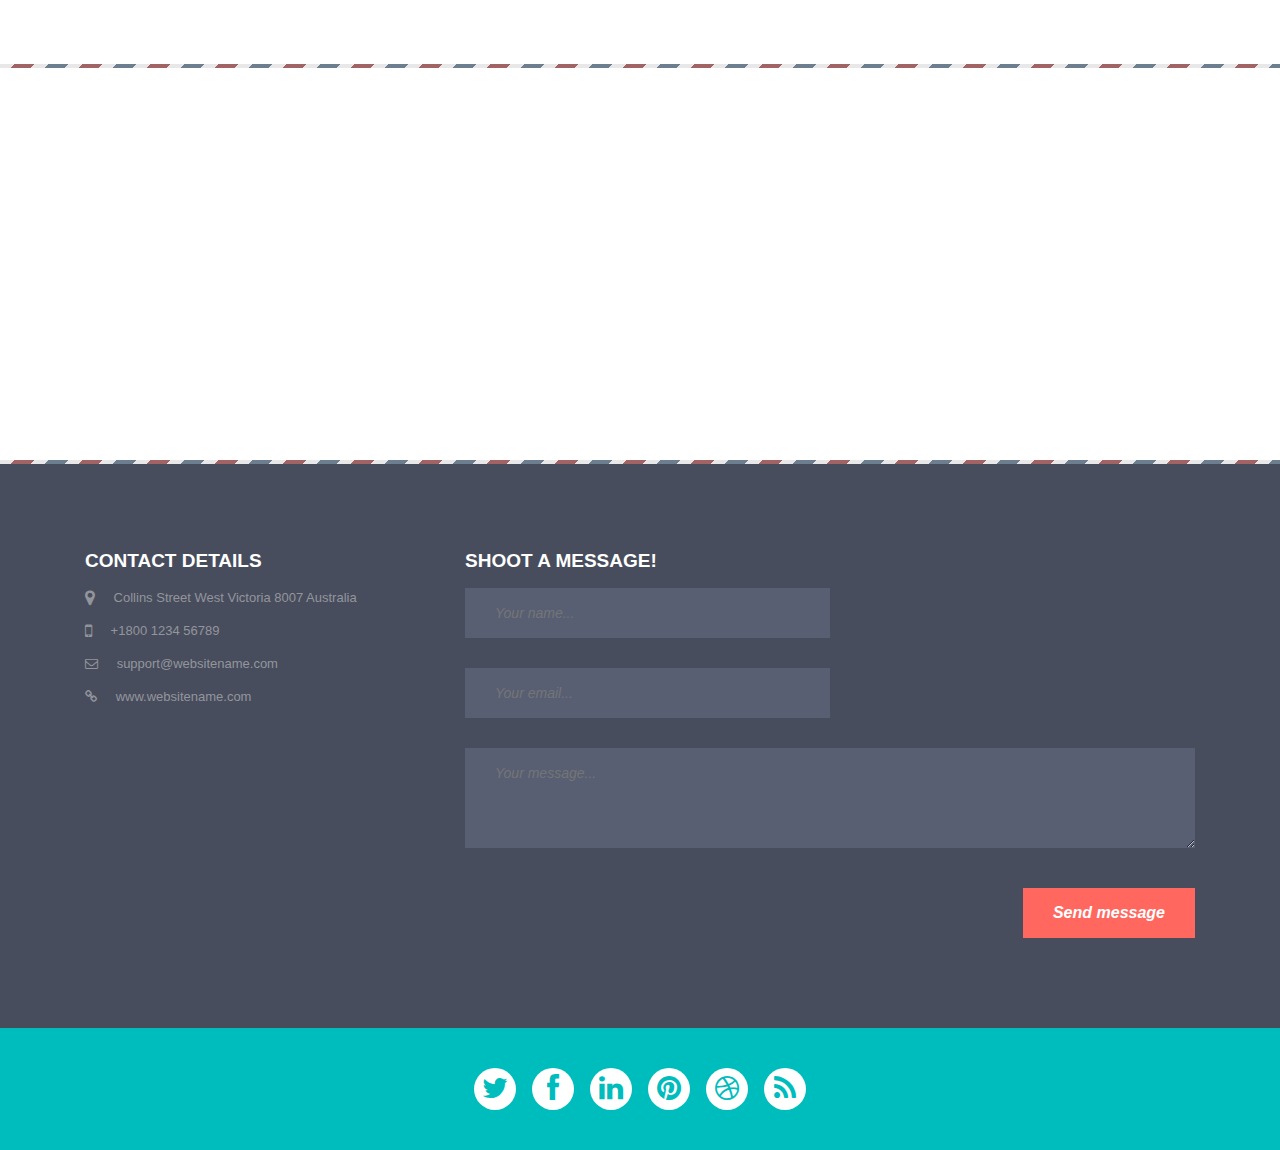
==== commit fa11849e: "Use background-size cover" ====
--- a/week1-resume/working/index.html
+++ b/week1-resume/working/index.html
@@ -14,7 +14,7 @@
     <div class="banner" id="home">
         <div class="col-xs-12 col-sm-12 col-md-12 col-lg-12 noPadd" style="height: 100%">
             <div class="bg-panel" id="hero_image_wrapper">
-                <img src="images/1.jpg" alt=""/>
+                <div id="hero_image"></div>
             </div>
         </div>
     </div>
--- a/week1-resume/working/css/style.css
+++ b/week1-resume/working/css/style.css
@@ -85,15 +85,18 @@
     margin:0px;
 }
 /* -------------------------------------------*/
+
+#hero_image {
+    background-image: url('../images/1.jpg');
+    background-size: cover;
+    height: 100%;
+    overflow: hidden;
+    opacity: .2;
+}
 .bg-panel {
     background-color: rgb(27, 31, 43);
     height: 100%;
     overflow: hidden;
-}
-.bg-panel img {
-    width: 100%;
-    opacity: .2;
-    vertical-align: middle;
 }
 
 .noPadd{
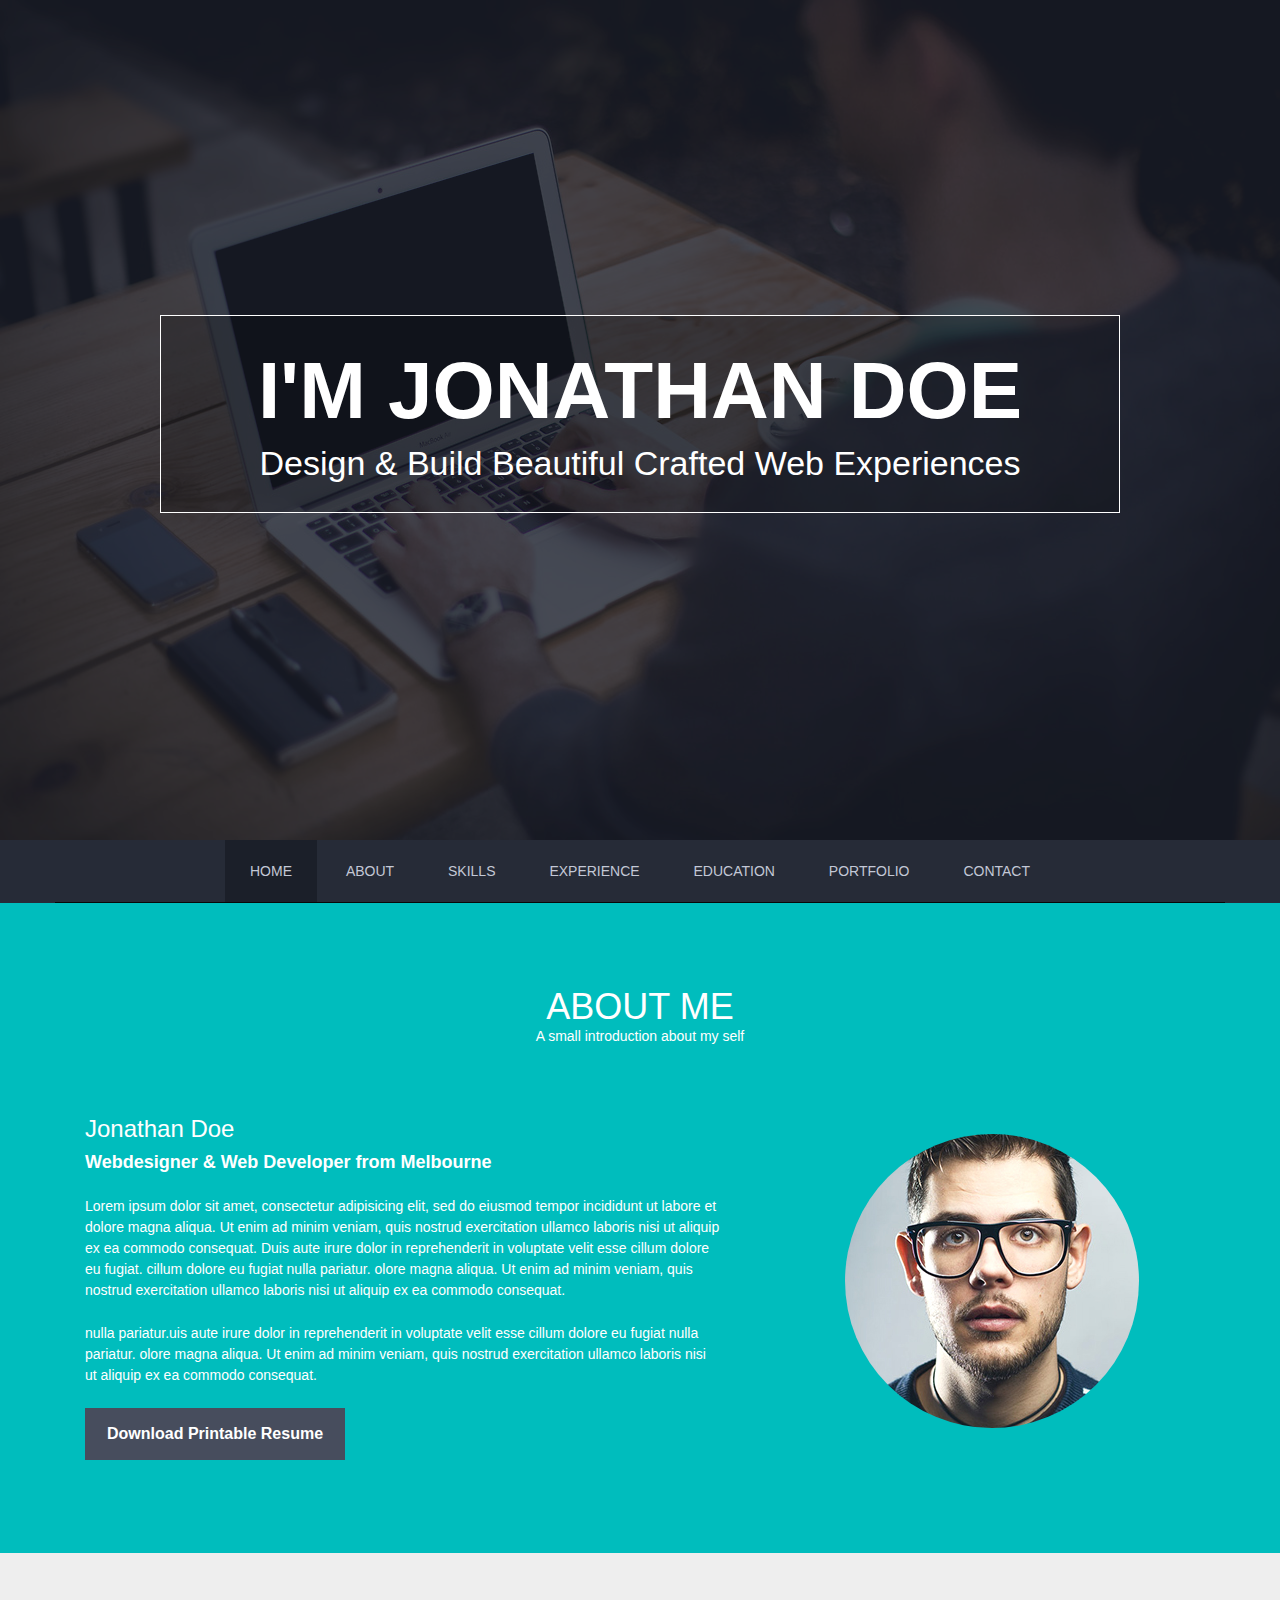
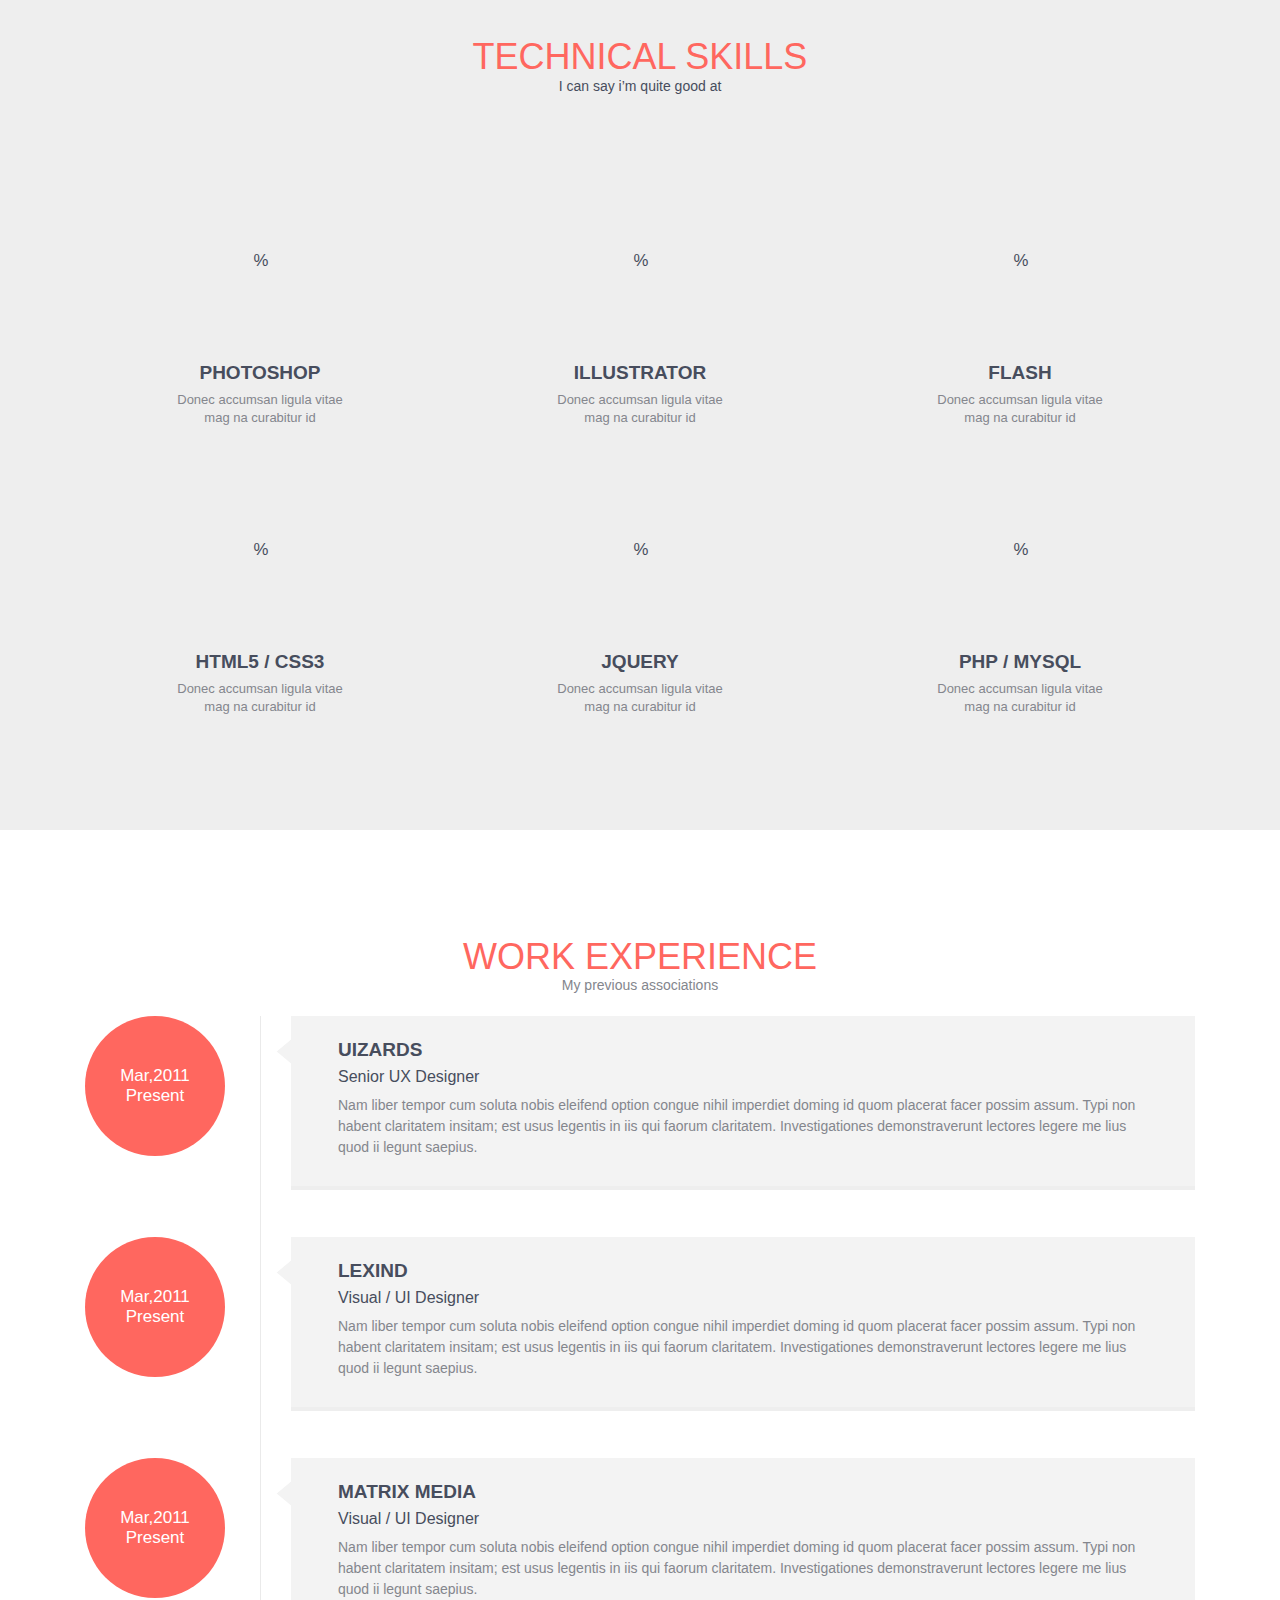
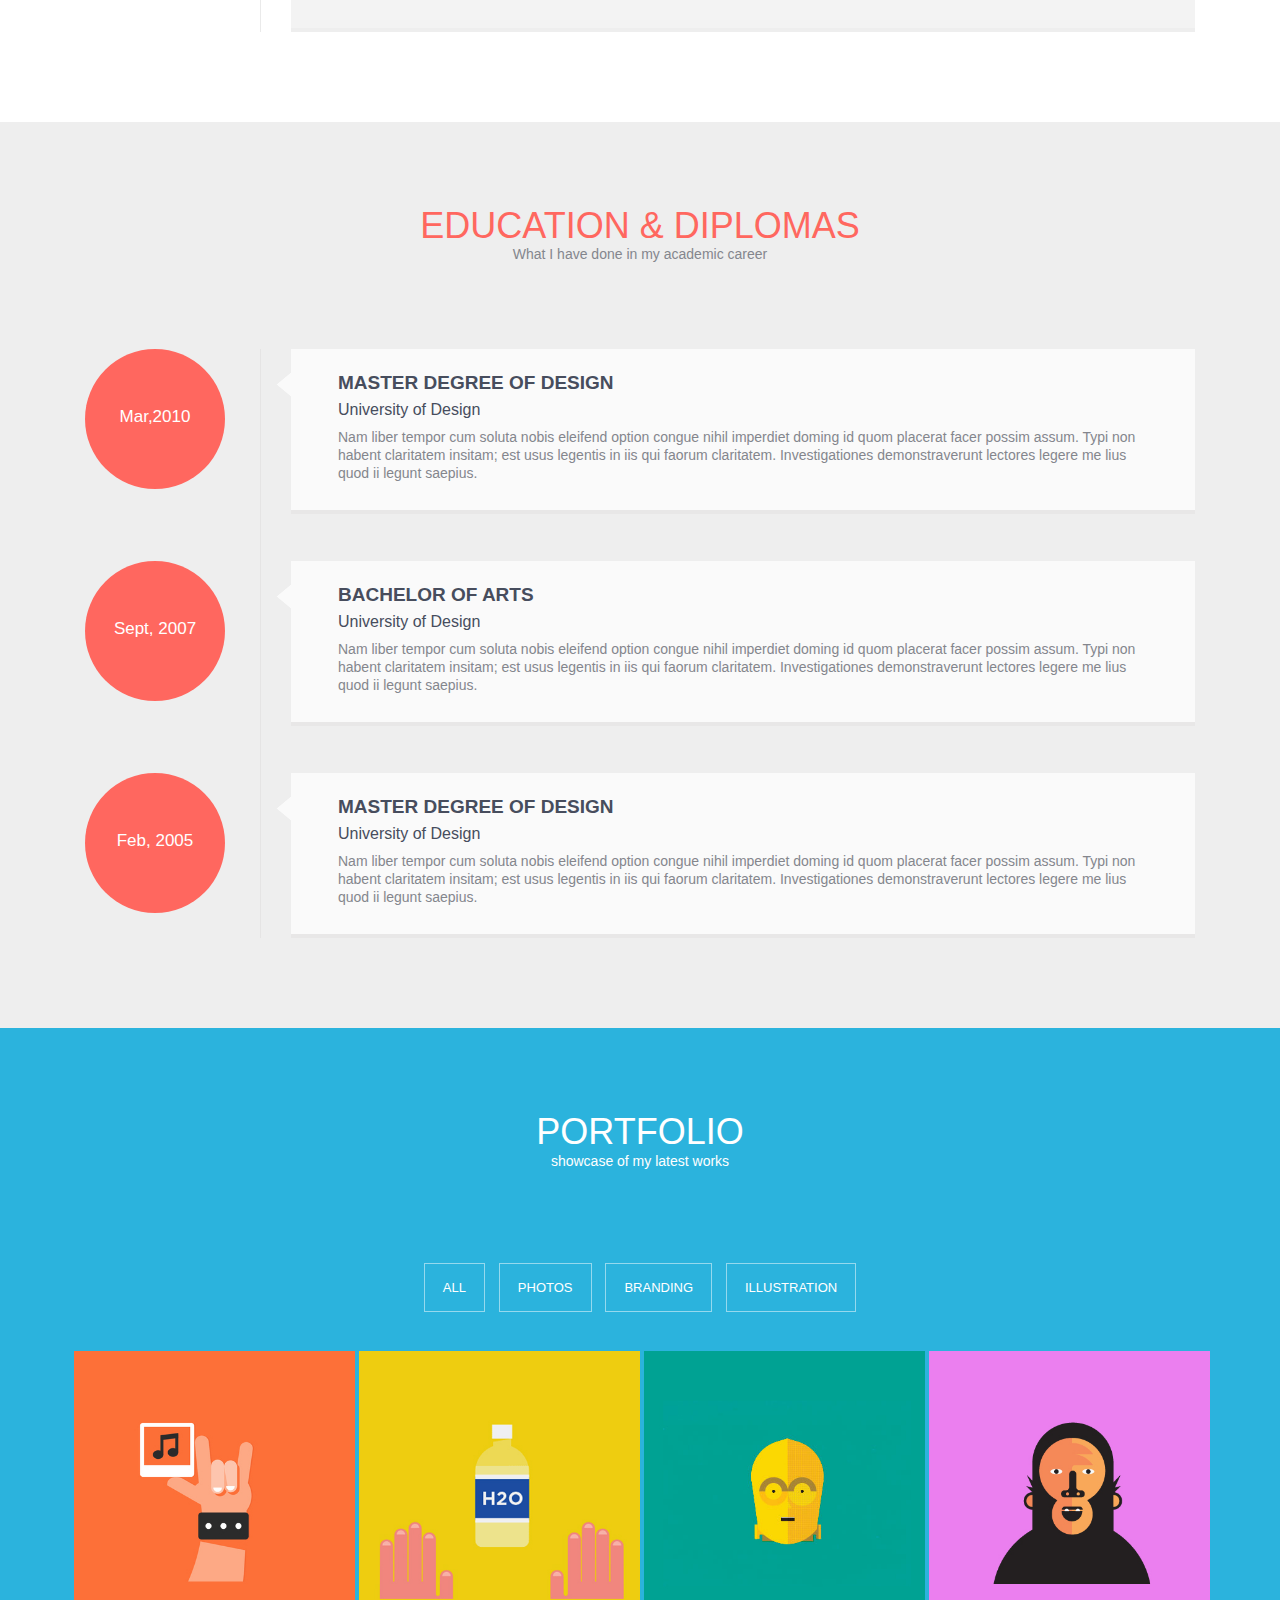
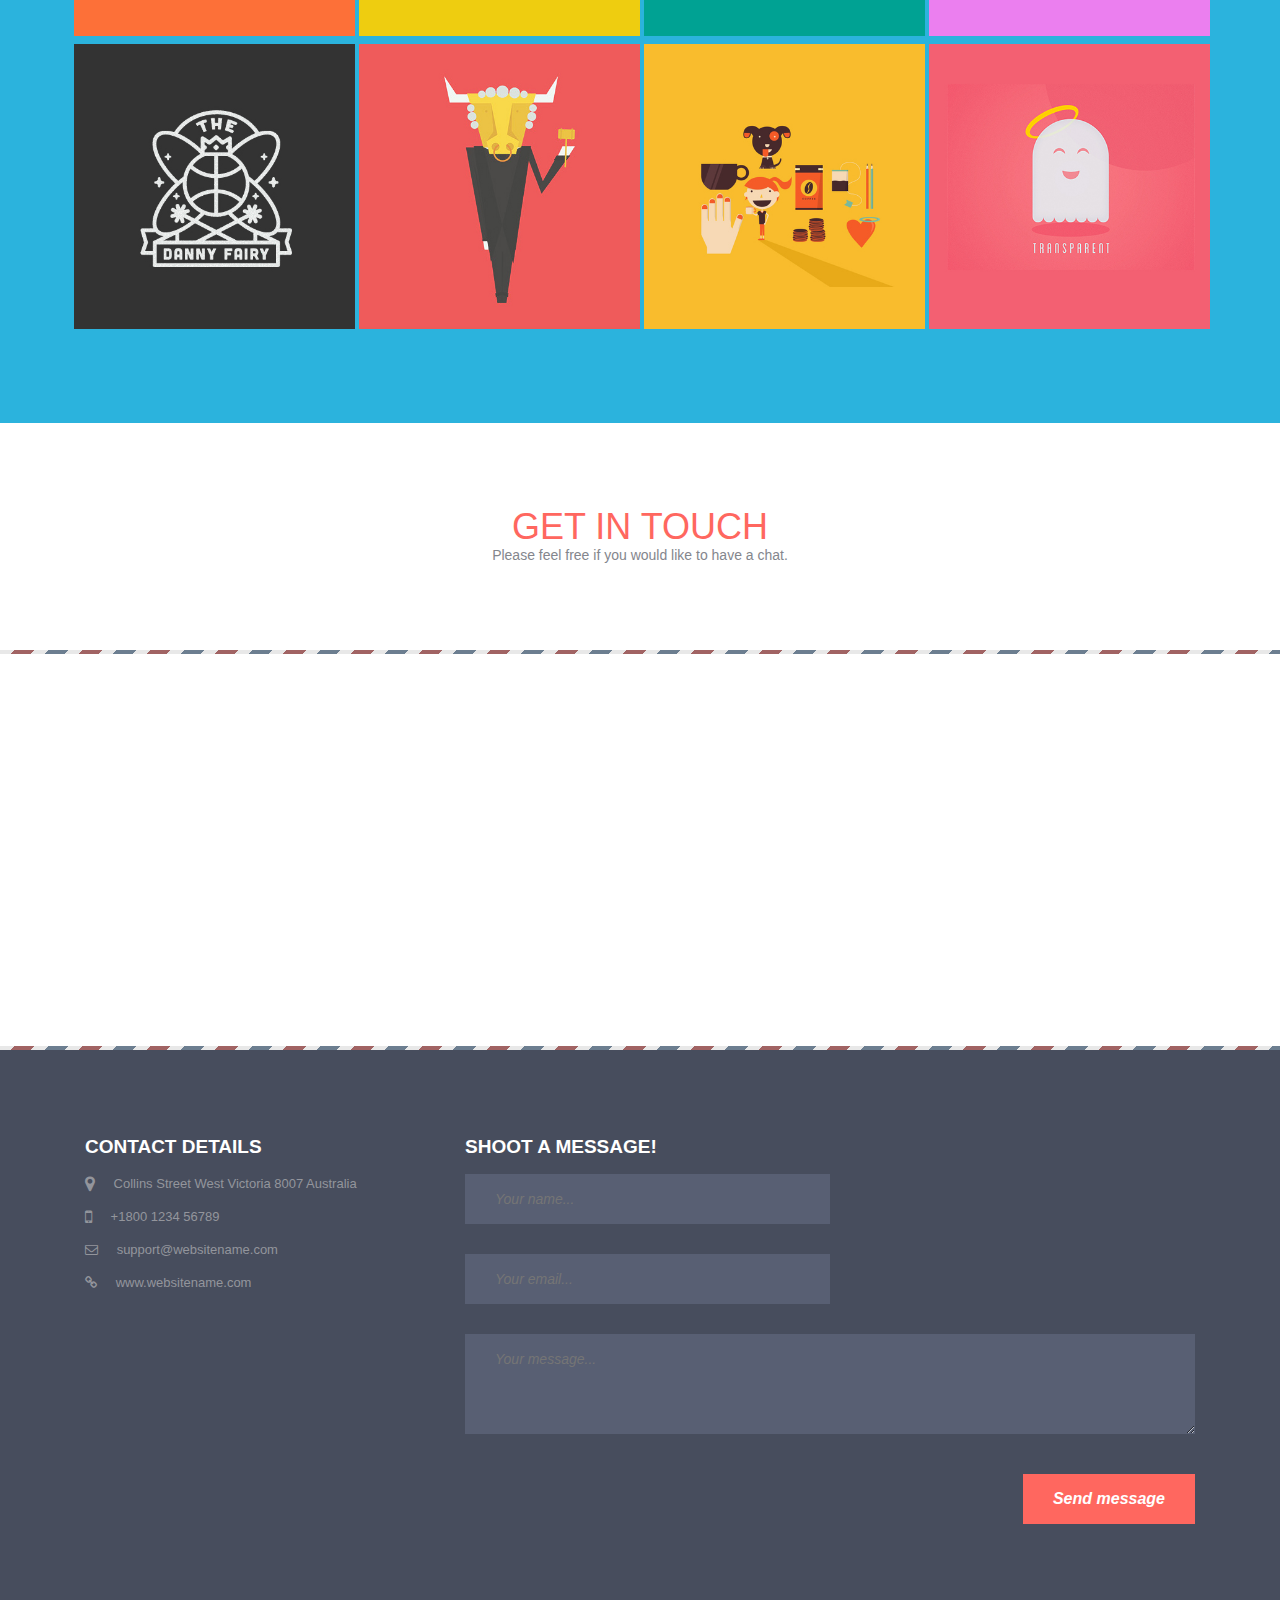
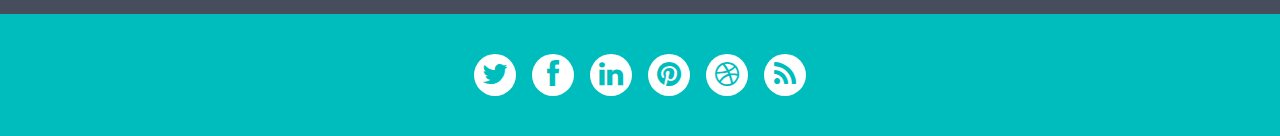
==== commit d698796e: "Portfolio, bug, margin right of portfolio not working" ====
--- a/week1-resume/working/index.html
+++ b/week1-resume/working/index.html
@@ -9,7 +9,6 @@
     <link rel="stylesheet" href="css/font-awesome.css">
 </head>
 <body>
-<!-- TODO start from here! -->
 <header>
     <div class="banner" id="home">
         <div class="col-xs-12 col-sm-12 col-md-12 col-lg-12 noPadd" style="height: 100%">
@@ -229,7 +228,34 @@
                 <li><a href="#" data-filter=".illustration" class="">Illustration</a></li>
             </ul>
         </div>
-        <div class="row"></div>
+        <div class="portfolio-container">
+            <ul class="row">
+                <li class="photo col-xs-6 col-sm-4 col-md-3 col-lg-3">
+                    <div><img src="images/thu-1.jpg" alt=""/></div>
+                </li>
+                <li class="branding col-xs-6 col-sm-4 col-md-3 col-lg-3">
+                    <div><img src="images/thu-2.jpg" alt=""/></div>
+                </li>
+                <li class="illustration col-xs-6 col-sm-4 col-md-3 col-lg-3">
+                    <div><img src="images/thu-3.jpg" alt=""/></div>
+                </li>
+                <li class="branding col-xs-6 col-sm-4 col-md-3 col-lg-3">
+                    <div><img src="images/thu-4.jpg" alt=""/></div>
+                </li>
+                <li class="illustration col-xs-6 col-sm-4 col-md-3 col-lg-3">
+                    <div><img src="images/thu-5.jpg" alt=""/></div>
+                </li>
+                <li class="branding col-xs-6 col-sm-4 col-md-3 col-lg-3">
+                    <div><img src="images/thu-6.jpg" alt=""/></div>
+                </li>
+                <li class="illustration col-xs-6 col-sm-4 col-md-3 col-lg-3">
+                    <div><img src="images/thu-7.jpg" alt=""/></div>
+                </li>
+                <li class="branding col-xs-6 col-sm-4 col-md-3 col-lg-3">
+                    <div><img src="images/thu-8.jpg" alt=""/></div>
+                </li>
+            </ul>
+        </div>
     </div>
 </section>
 <section id="section_contact" class="contact">
--- a/week1-resume/working/css/style.css
+++ b/week1-resume/working/css/style.css
@@ -14,7 +14,6 @@
 
     font-family: 'Open Sans', sans-serif;
     font-weight: 300;
-}
 }
 
 a {
@@ -521,6 +520,33 @@
     border:solid 1px #15596e;
     color:#fff;
 }
+.portfolio-container ul {
+    list-style: none;
+    display: block;
+    margin: 0;
+    padding: 0;
+}
+.portfolio-container ul li {
+    display: block;
+    padding: 0;
+    display: block;
+    overflow: hidden;
+    cursor: pointer;
+}
+.portfolio-container ul li div{
+    display: block;
+    outline: none;
+    position: relative;
+    width: 100%;
+    margin: 4px;
+
+}
+
+.portfolio-container li img{
+    width:100%;
+    height:auto;
+    display:block;
+}
 /* ------------------------------------------------------------ */
 
 .contact{
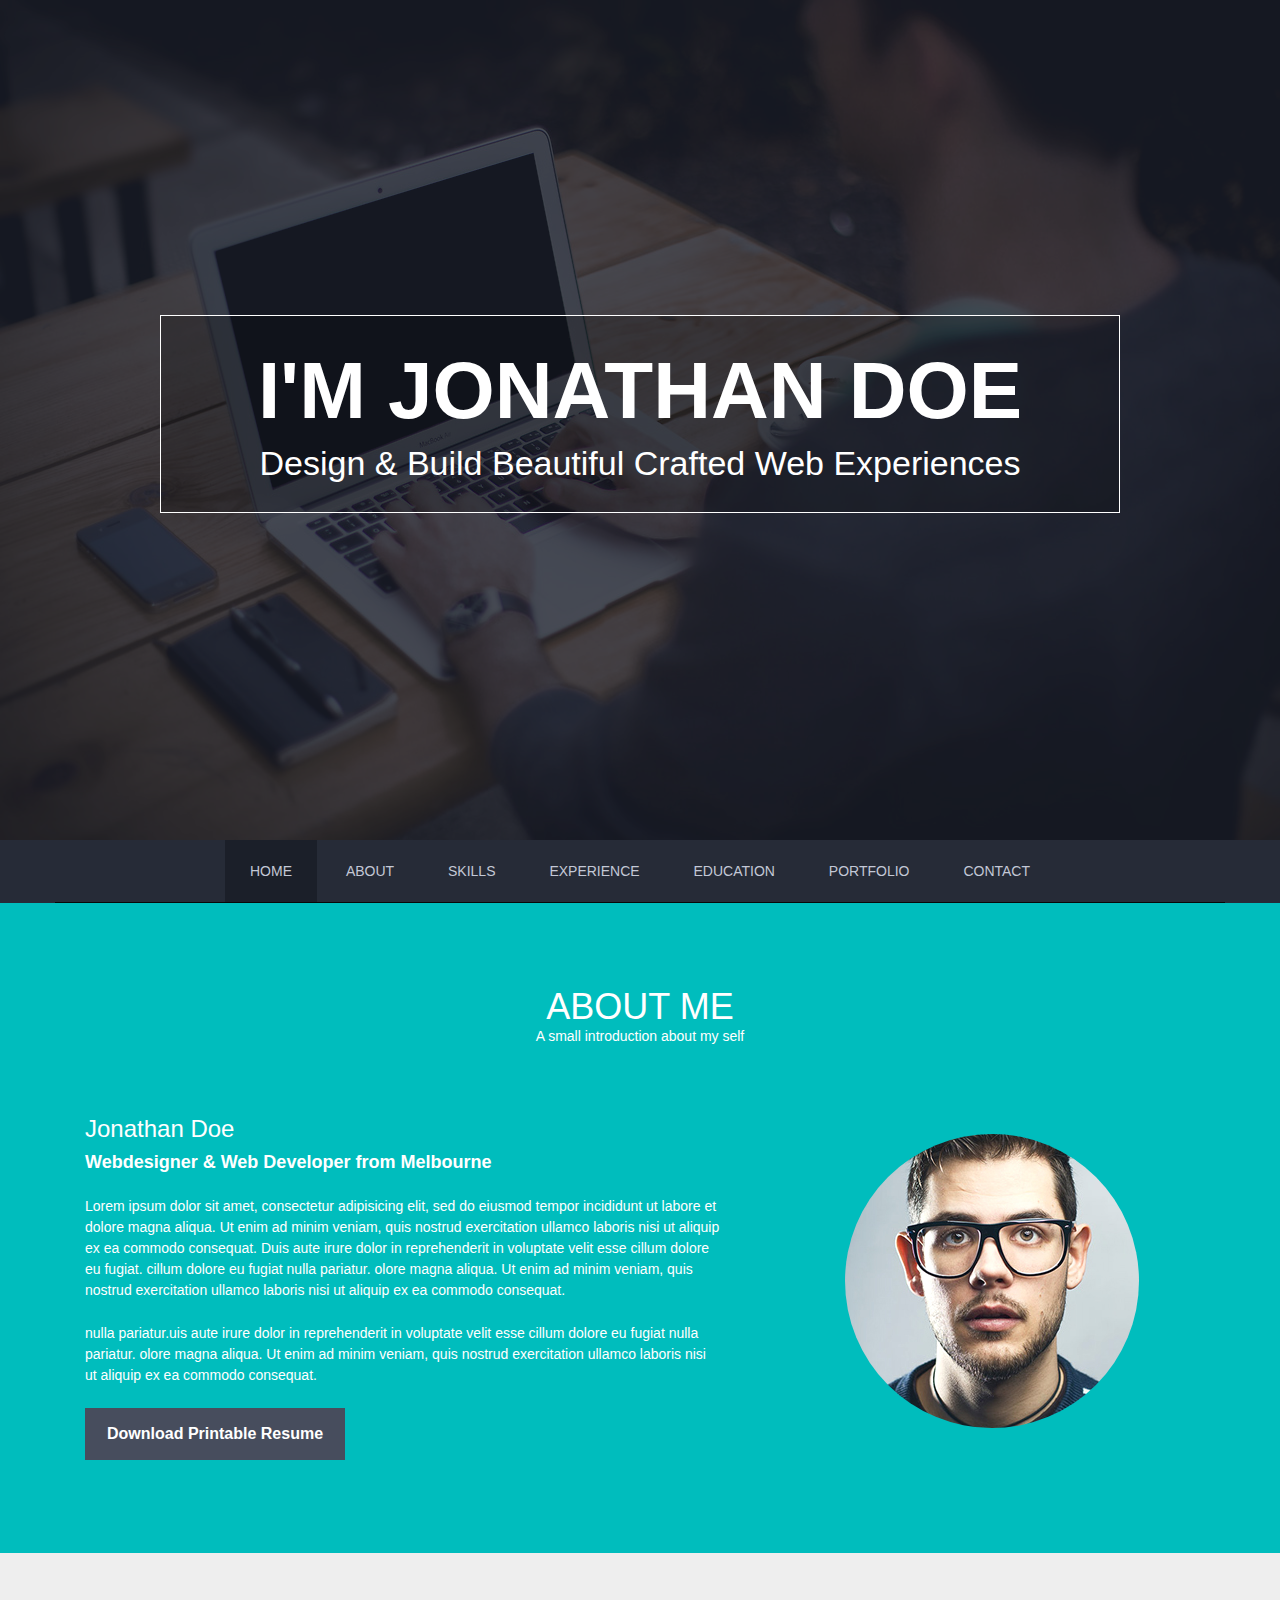
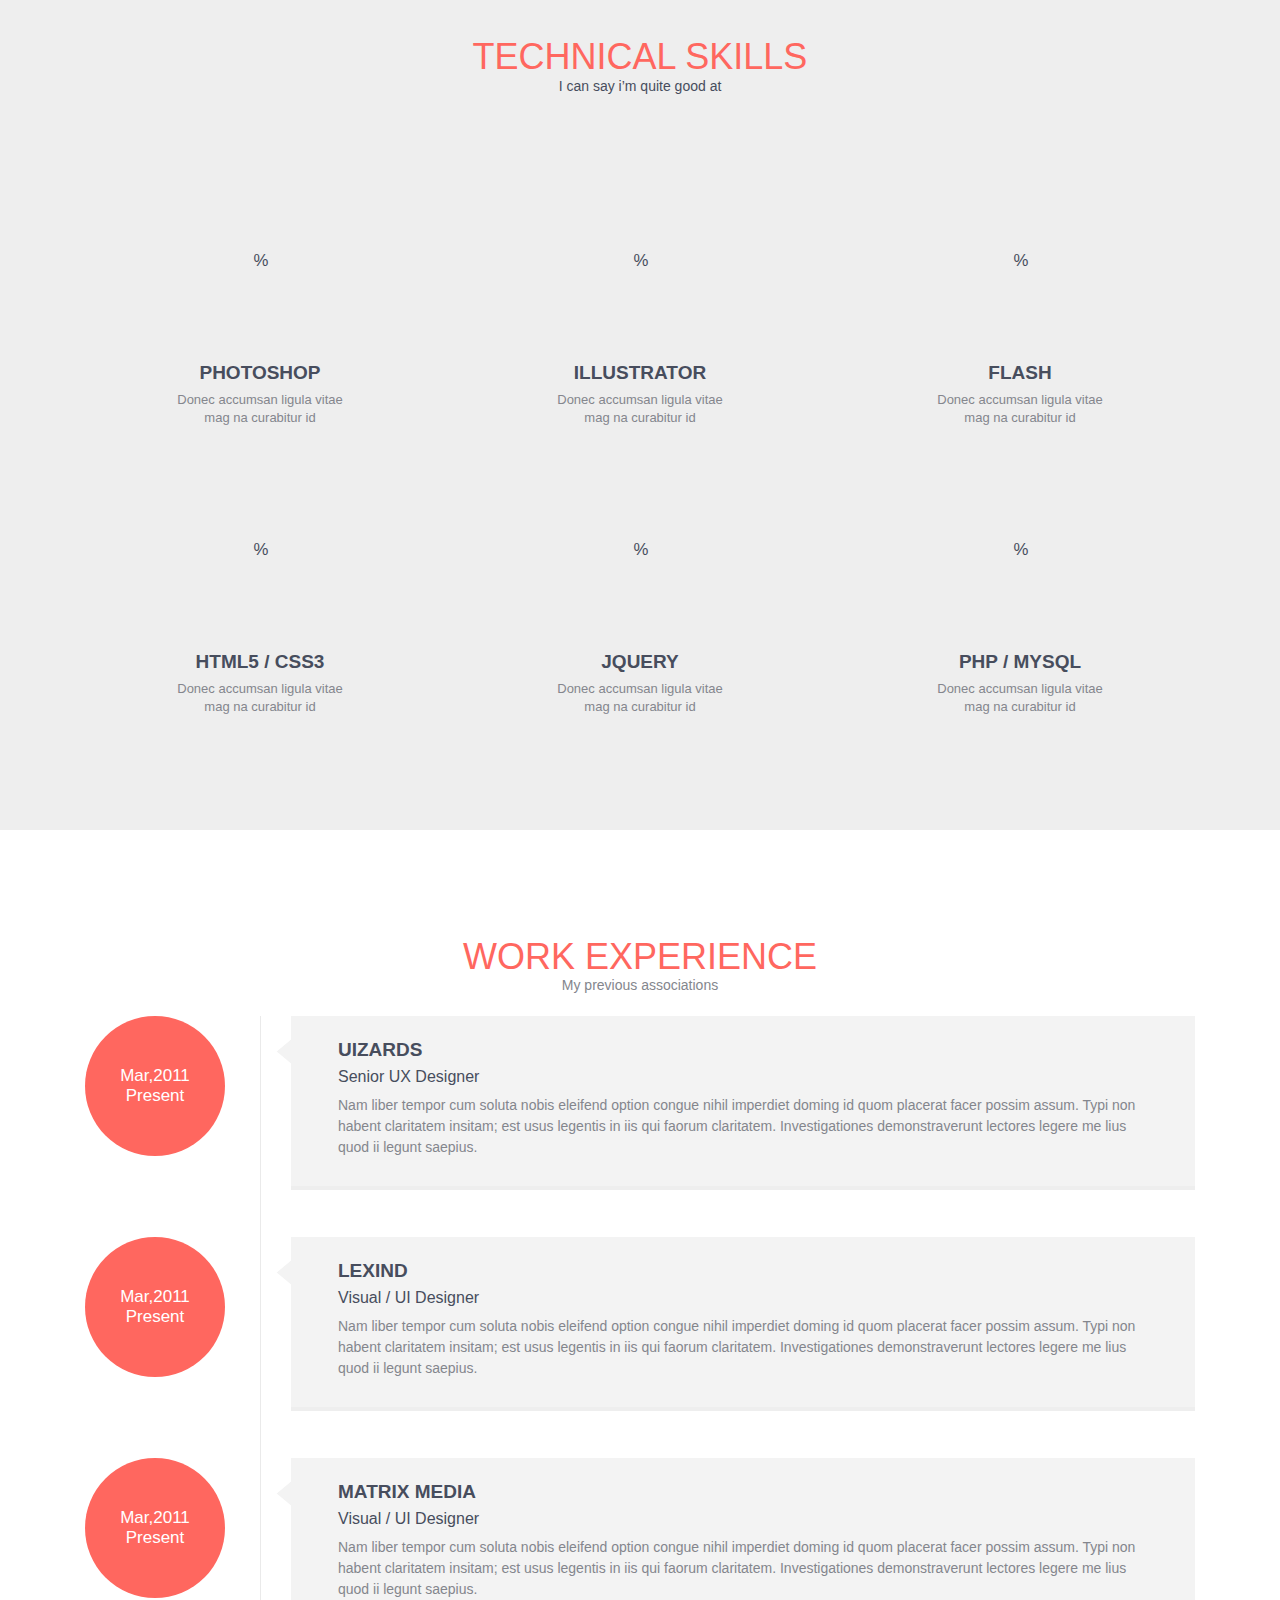
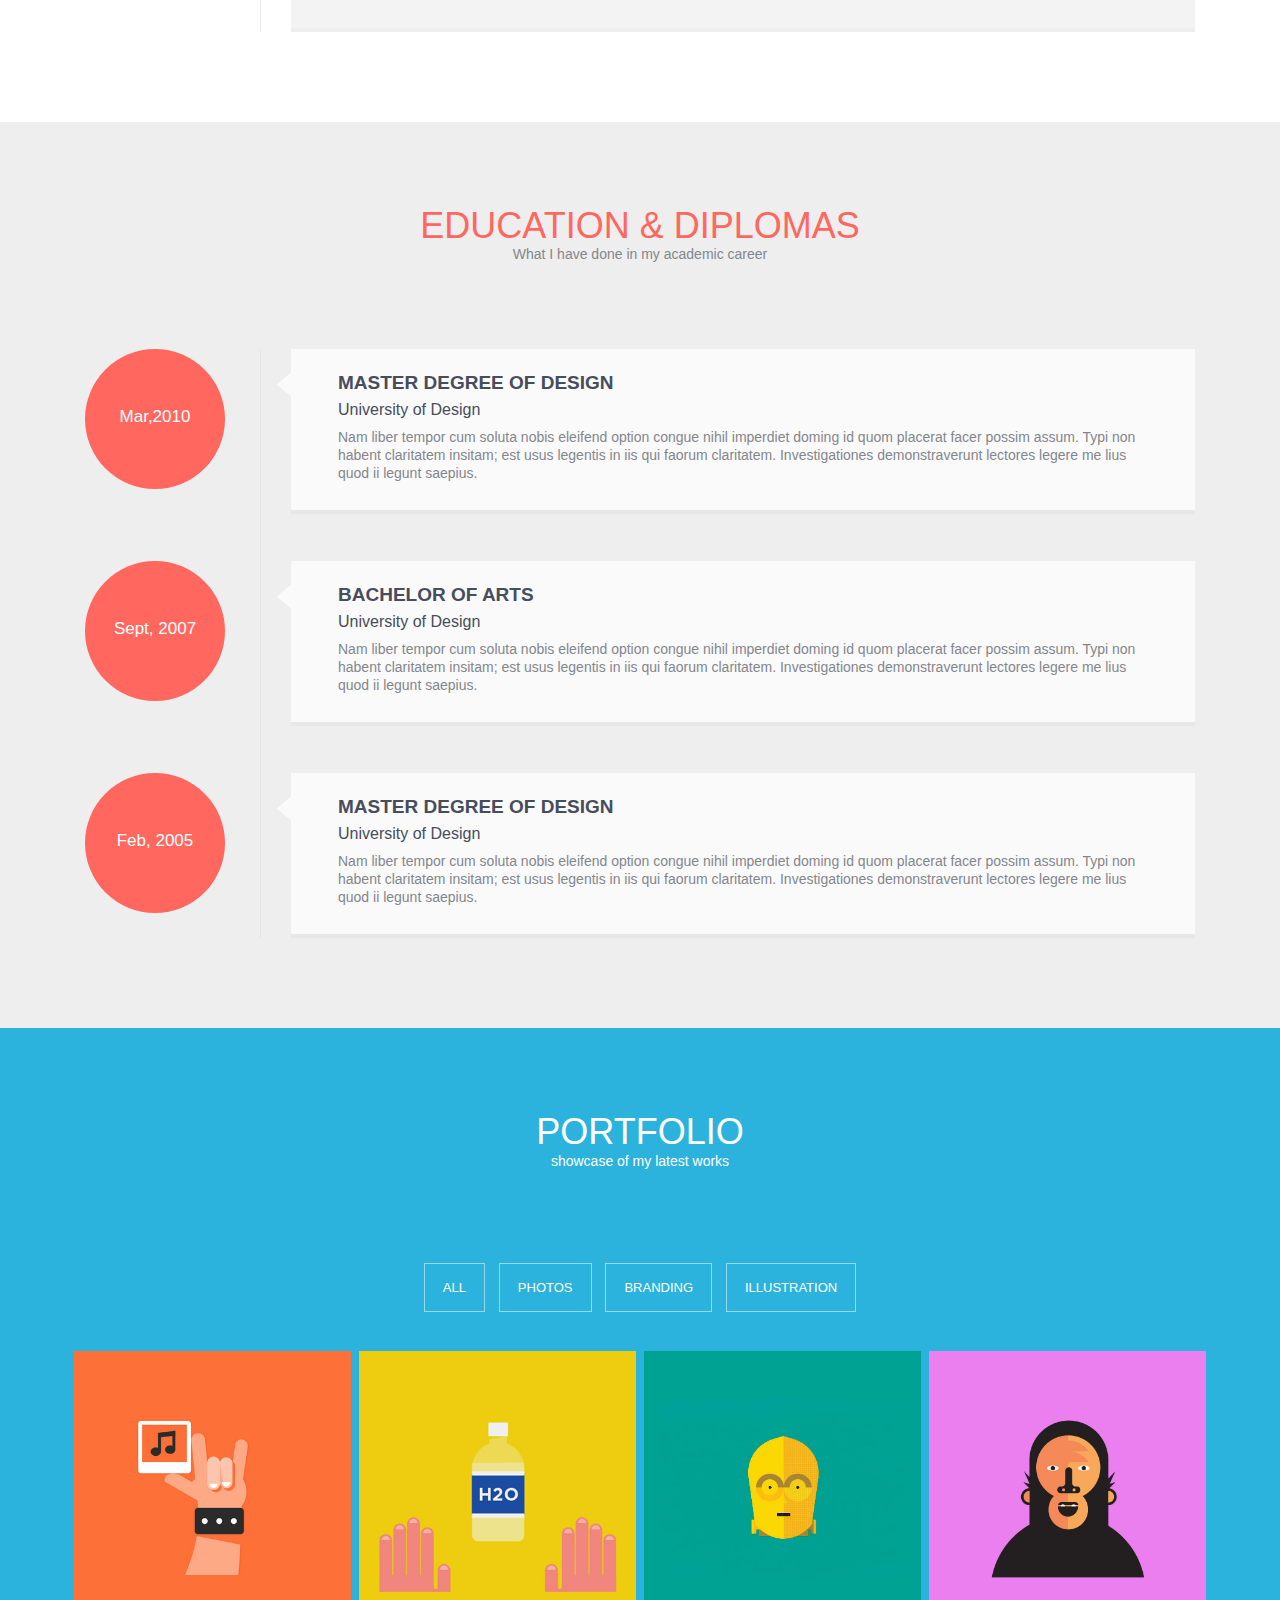
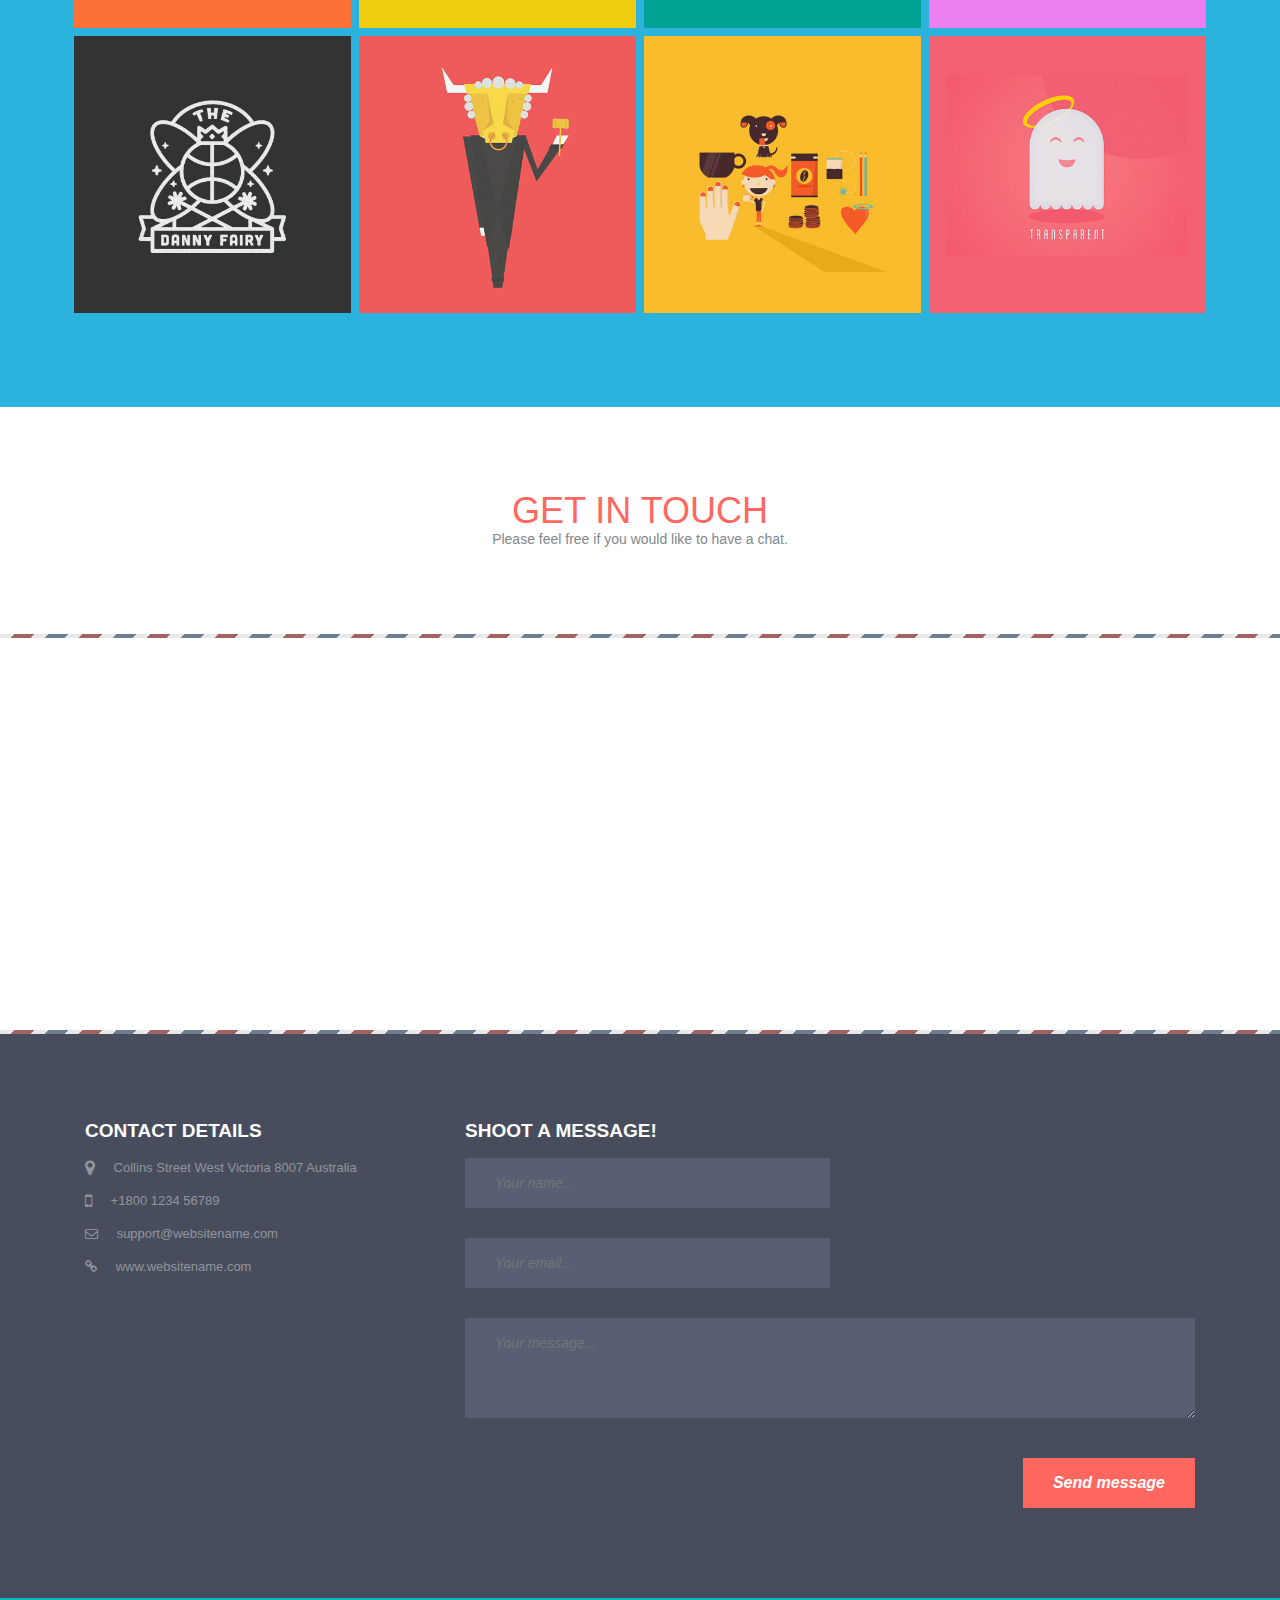
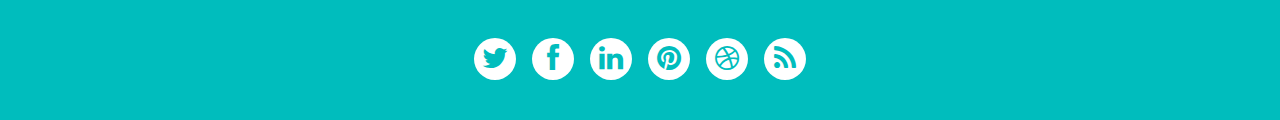
==== commit 16bcc986: "Add isotope" ====
--- a/week1-resume/working/index.html
+++ b/week1-resume/working/index.html
@@ -220,16 +220,16 @@
             <h2>Portfolio</h2>
             <p>showcase of my latest works</p>
         </div>
-        <div class="portfolio-filter">
+        <div class="portfolio-filter" id="portfolio_filter">
             <ul>
                 <li><a href="#" data-filter="*" class="">All</a></li>
-                <li><a href="#" data-filter=".photos" class="">Photos</a></li>
+                <li><a href="#" data-filter=".photo" class="">Photos</a></li>
                 <li><a href="#" data-filter=".branding" class="">Branding</a></li>
                 <li><a href="#" data-filter=".illustration" class="">Illustration</a></li>
             </ul>
         </div>
-        <div class="portfolio-container">
-            <ul class="row">
+        <div class="portfolio-container " id="portfolio_container">
+            <ul class="row isotope" id="portfolio_container_ul">
                 <li class="photo col-xs-6 col-sm-4 col-md-3 col-lg-3">
                     <div><img src="images/thu-1.jpg" alt=""/></div>
                 </li>
@@ -311,6 +311,7 @@
 <script src="js/jquery-imagefill.js"></script>
 <script src="js/jquery.easing.min.js"></script>
 <script src="js/jquery.easypiechart.js"></script>
+<script src="js/jquery.isotope.js"></script>
 <script src="js/bootstrap.js"></script>
 <script src="js/custom.js"></script>
 </body>
--- a/week1-resume/working/css/style.css
+++ b/week1-resume/working/css/style.css
@@ -538,7 +538,7 @@
     outline: none;
     position: relative;
     width: 100%;
-    margin: 4px;
+    padding: 4px;
 
 }
 
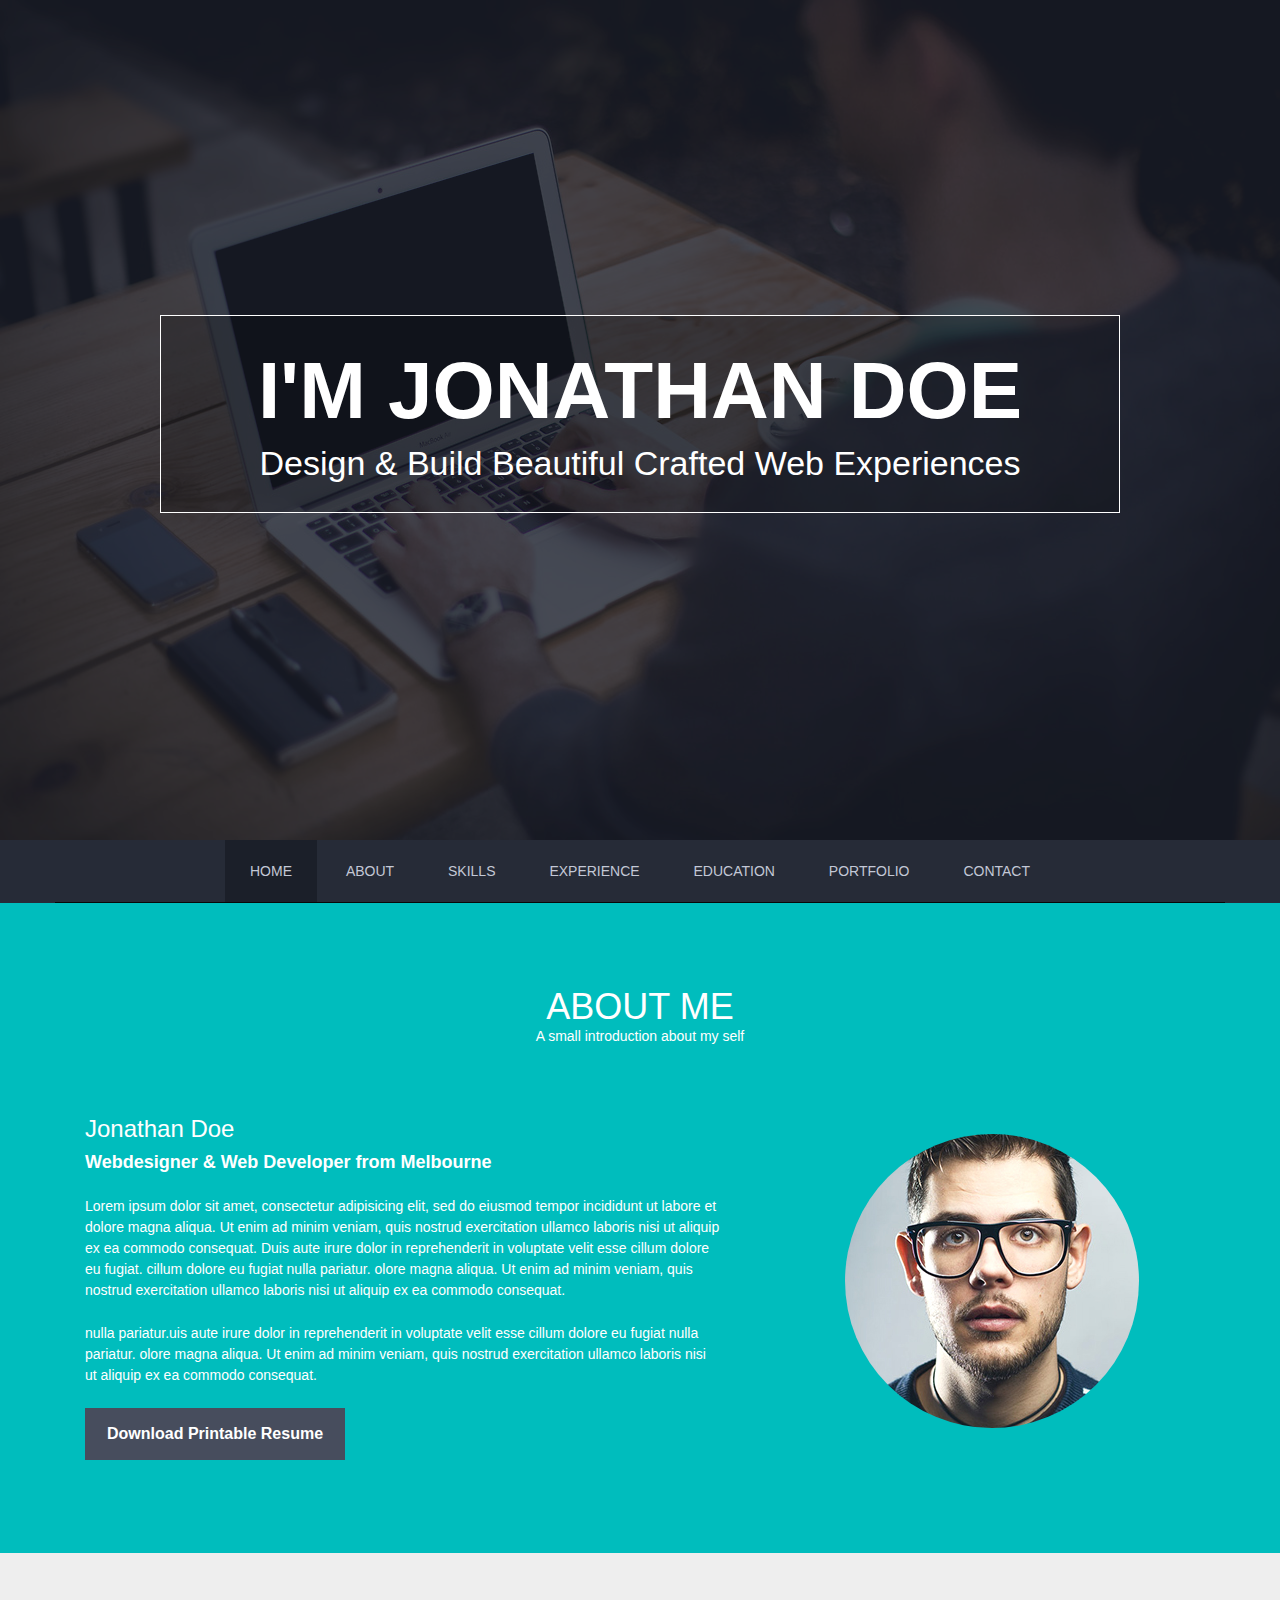
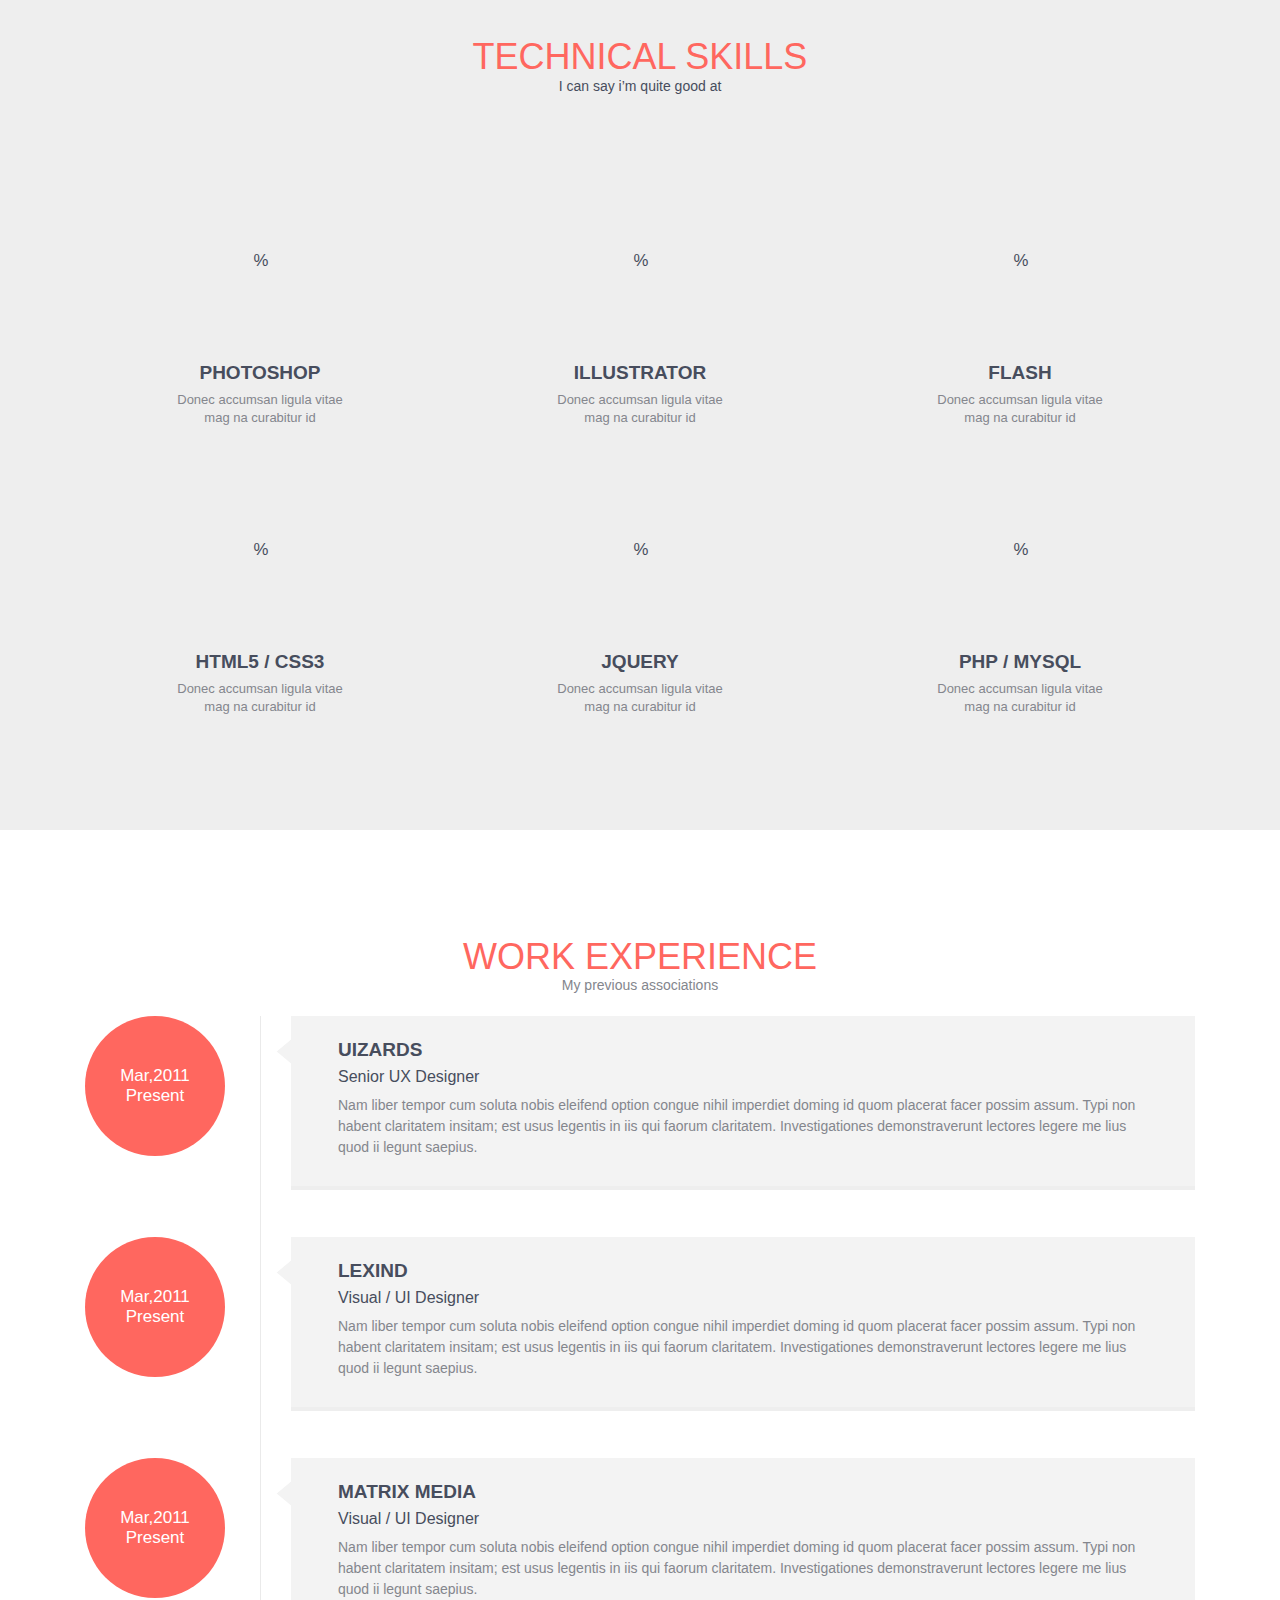
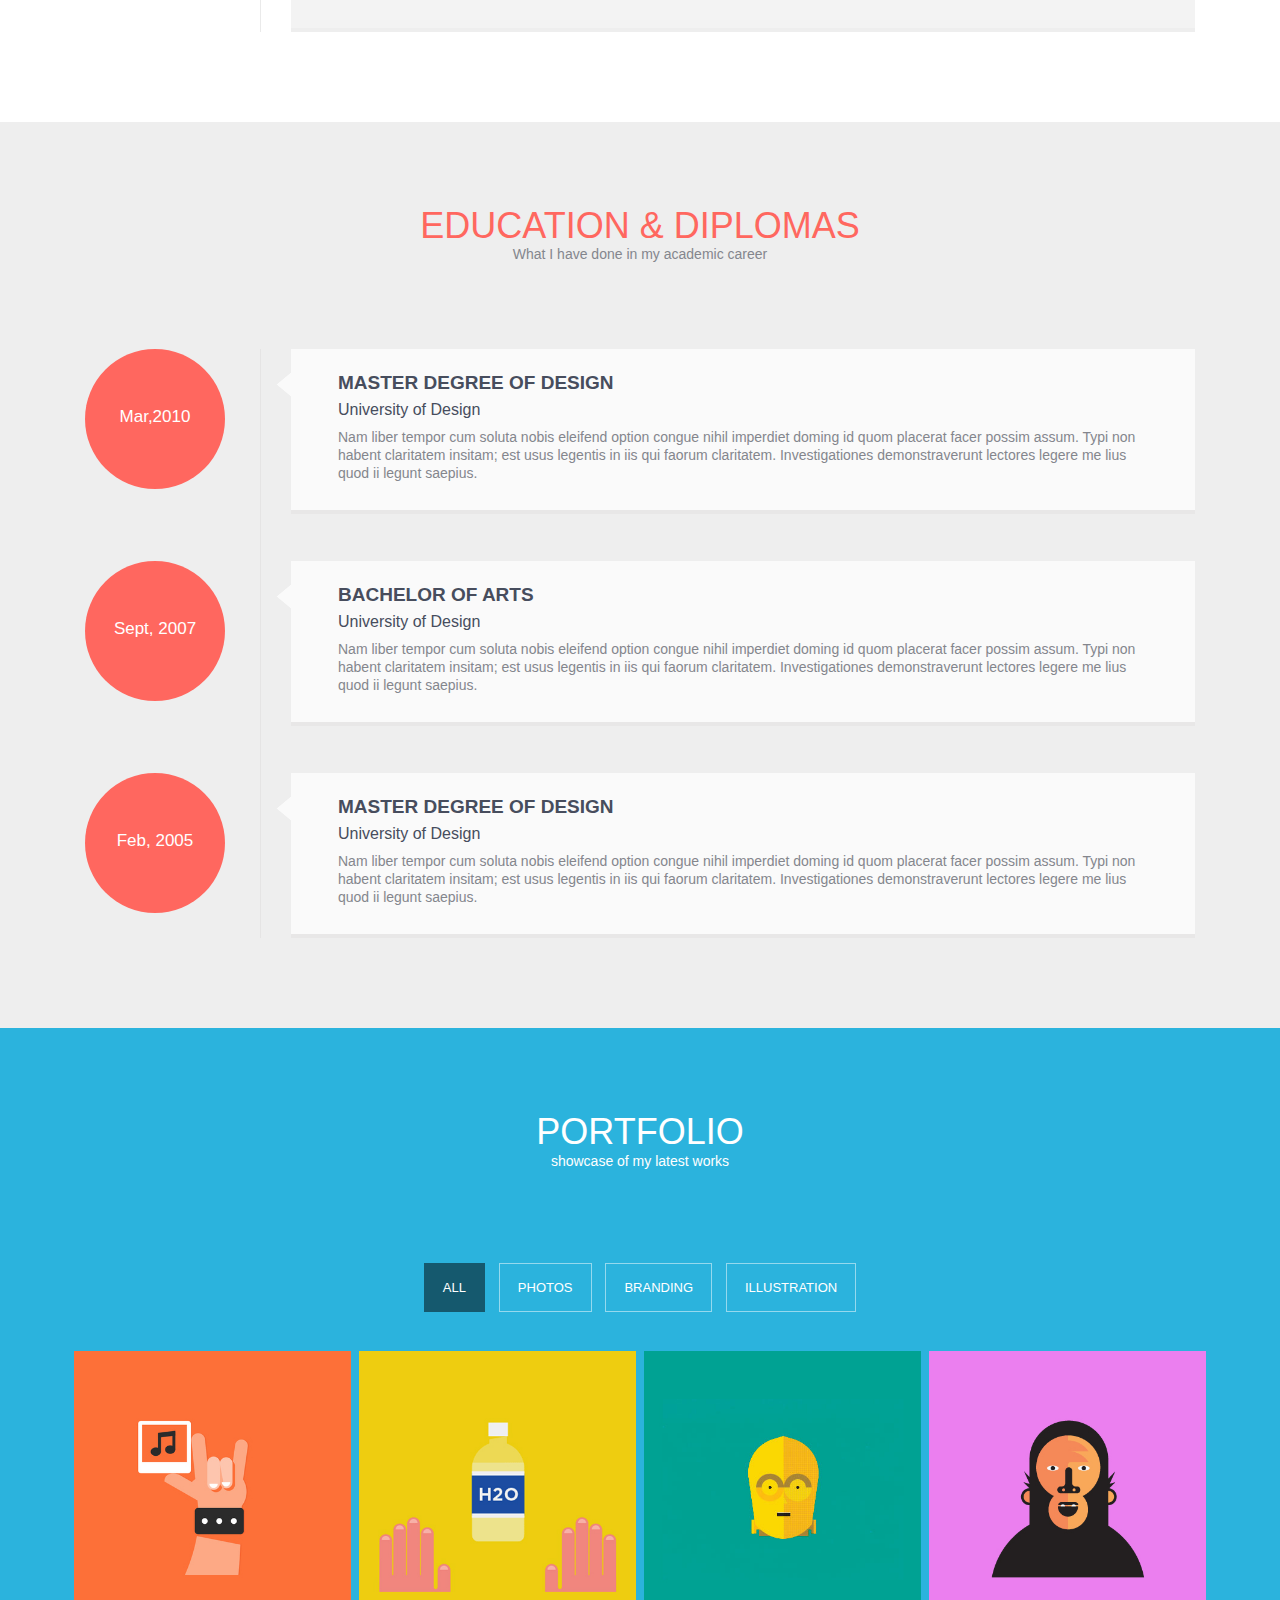
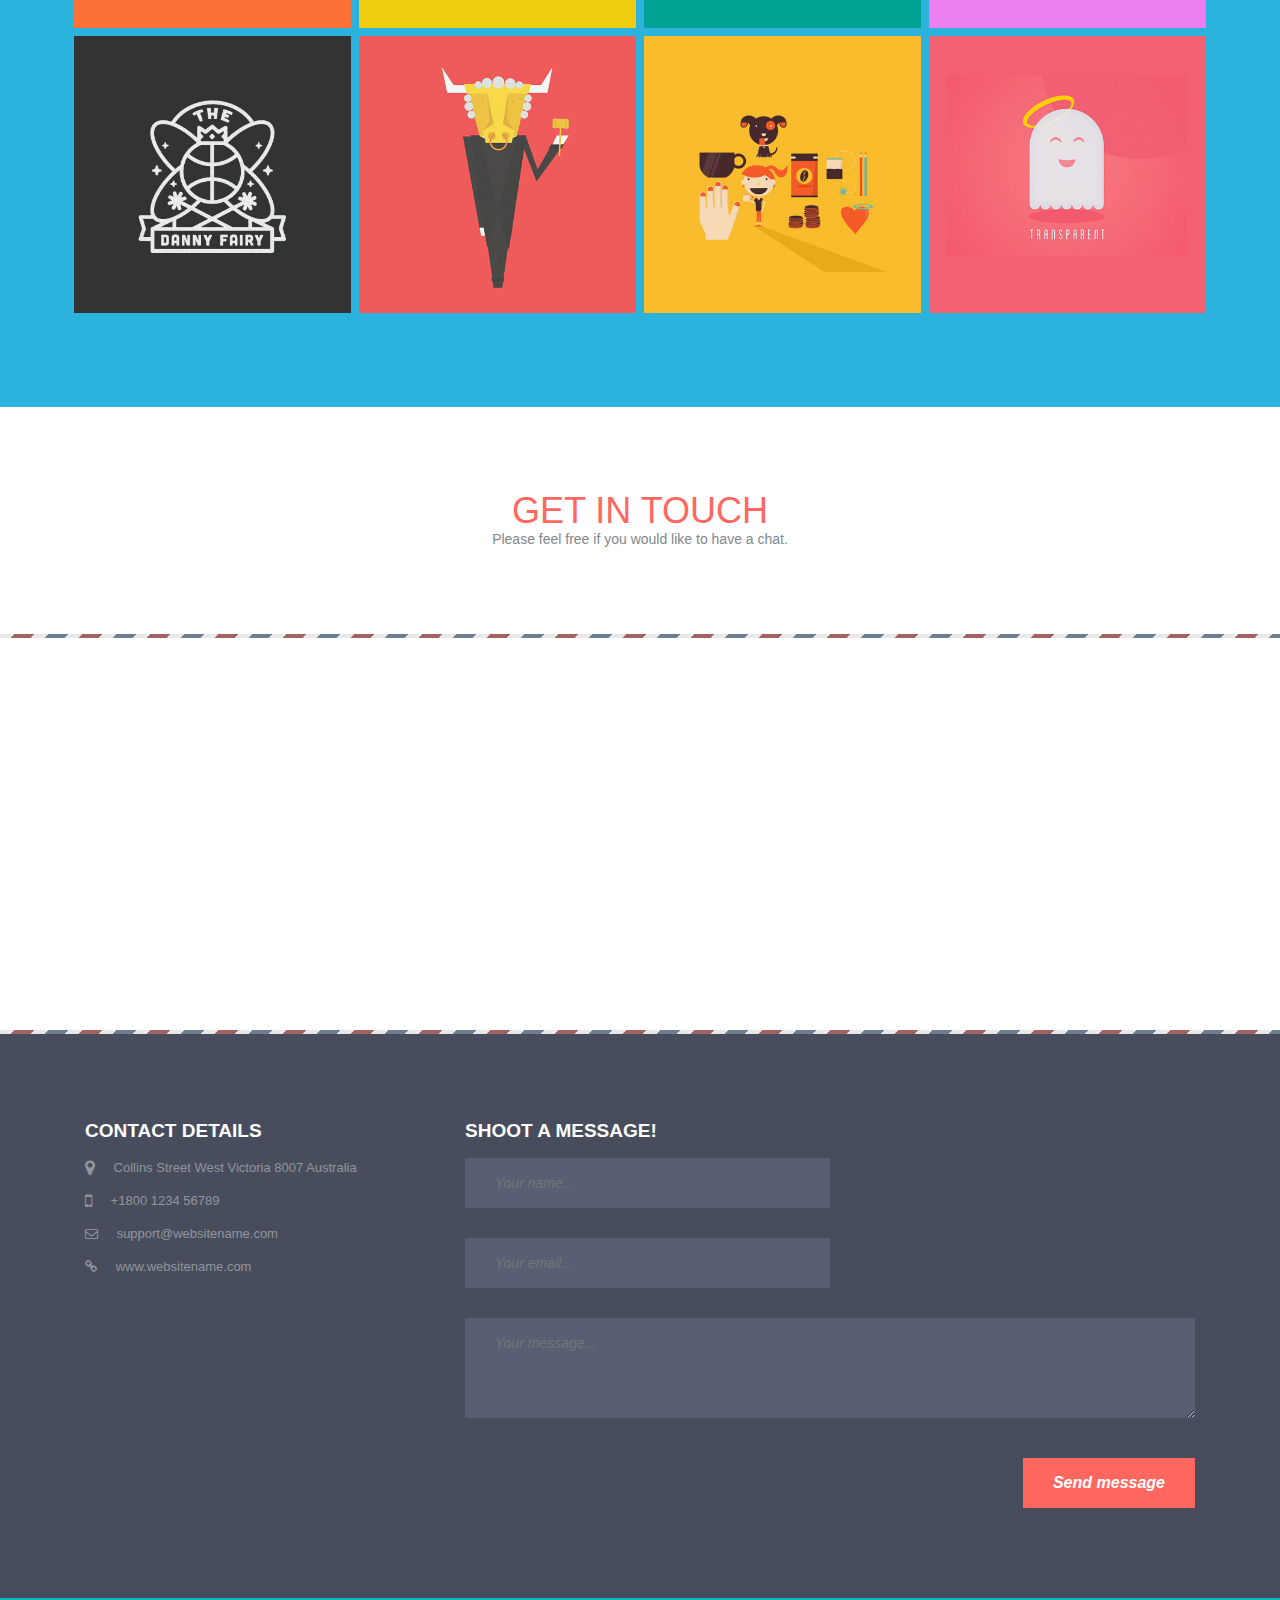
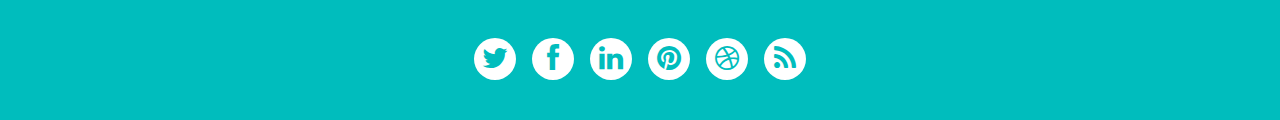
==== commit 16ca37f0: "Worked out portfolio details" ====
--- a/week1-resume/working/index.html
+++ b/week1-resume/working/index.html
@@ -7,6 +7,9 @@
     <link rel="stylesheet" type="text/css" media="screen" href="css/bootstrap.css">
     <link rel="stylesheet" href="css/style.css"/>
     <link rel="stylesheet" href="css/font-awesome.css">
+    <link rel="stylesheet" href="css/lightbox.min.css" />
+    <link type="text/css" rel="stylesheet" id="theme" href="css/jquery-ui-1.8.16.custom.css">
+
 </head>
 <body>
 <header>
@@ -222,7 +225,7 @@
         </div>
         <div class="portfolio-filter" id="portfolio_filter">
             <ul>
-                <li><a href="#" data-filter="*" class="">All</a></li>
+                <li><a href="#" data-filter="*" class="current">All</a></li>
                 <li><a href="#" data-filter=".photo" class="">Photos</a></li>
                 <li><a href="#" data-filter=".branding" class="">Branding</a></li>
                 <li><a href="#" data-filter=".illustration" class="">Illustration</a></li>
@@ -231,28 +234,92 @@
         <div class="portfolio-container " id="portfolio_container">
             <ul class="row isotope" id="portfolio_container_ul">
                 <li class="photo col-xs-6 col-sm-4 col-md-3 col-lg-3">
-                    <div><img src="images/thu-1.jpg" alt=""/></div>
+                    <div>
+                        <span class="hover-box">
+                            <span class="hover-box-inside">
+                                <a href="images/big-1.jpg" title="Project Title1" rel="lightbox-demo" class="portfolio-zoom lb lb_warsaw1"><i class="fa fa-search fa-2x"></i></a>
+                                <a href="" class="portfolio-link"><i class="fa fa-link fa-2x"></i></a>
+                            </span>
+                        </span>
+                        <img src="images/thu-1.jpg" alt=""/>
+                    </div>
+                </li>
+                <li class="branding illustration col-xs-6 col-sm-4 col-md-3 col-lg-3">
+                    <div>
+                        <span class="hover-box">
+                            <span class="hover-box-inside">
+                            <a href="images/big-2.jpg" title="Project Title1" rel="lightbox-demo" class="portfolio-zoom lb lb_warsaw1"><i class="fa fa-search fa-2x"></i></a>
+                            <a href="" class="portfolio-link"><i class="fa fa-link fa-2x"></i></a>
+                            </span>
+                        </span>
+                        <img src="images/thu-2.jpg" alt=""/>
+                    </div>
+                </li>
+                <li class="illustration col-xs-6 col-sm-4 col-md-3 col-lg-3">
+                    <div>
+                        <span class="hover-box">
+                            <span class="hover-box-inside">
+                                <a href="images/big-3.jpg" title="Project Title1" rel="lightbox-demo" class="portfolio-zoom lb lb_warsaw1"><i class="fa fa-search fa-2x"></i></a>
+                                <a href="" class="portfolio-link"><i class="fa fa-link fa-2x"></i></a>
+                            </span>
+                        </span>
+                        <img src="images/thu-3.jpg" alt=""/>
+                    </div>
+                </li>
+                <li class="branding illustration col-xs-6 col-sm-4 col-md-3 col-lg-3">
+                    <div>
+                        <span class="hover-box">
+                            <span class="hover-box-inside">
+                                <a href="images/big-4.jpg" title="Project Title1" rel="lightbox-demo" class="portfolio-zoom lb lb_warsaw1"><i class="fa fa-search fa-2x"></i></a>
+                                <a href="" class="portfolio-link"><i class="fa fa-link fa-2x"></i></a>
+                            </span>
+                        </span>
+                        <img src="images/thu-4.jpg" alt=""/>
+                    </div>
+                </li>
+                <li class="illustration photo col-xs-6 col-sm-4 col-md-3 col-lg-3">
+                    <div>
+                        <span class="hover-box">
+                            <span class="hover-box-inside">
+                                <a href="images/big-5.jpg" title="Project Title1" rel="lightbox-demo" class="portfolio-zoom lb lb_warsaw1"><i class="fa fa-search fa-2x"></i></a>
+                                <a href="" class="portfolio-link"><i class="fa fa-link fa-2x"></i></a>
+                            </span>
+                        </span>
+                        <img src="images/thu-5.jpg" alt=""/>
+                    </div>
+                </li>
+                <li class="branding photo col-xs-6 col-sm-4 col-md-3 col-lg-3">
+                    <div>
+                        <span class="hover-box">
+                            <span class="hover-box-inside">
+                                <a href="images/big-6.jpg" title="Project Title1" rel="lightbox-demo" class="portfolio-zoom lb lb_warsaw1"><i class="fa fa-search fa-2x"></i></a>
+                                <a href="" class="portfolio-link"><i class="fa fa-link fa-2x"></i></a>
+                            </span>
+                        </span>
+                        <img src="images/thu-6.jpg" alt=""/>
+                    </div>
+                </li>
+                <li class="illustration photo col-xs-6 col-sm-4 col-md-3 col-lg-3">
+                    <div>
+                        <span class="hover-box">
+                            <span class="hover-box-inside">
+                                <a href="images/big-7.jpg" title="Project Title1" rel="lightbox-demo" class="portfolio-zoom lb lb_warsaw1"><i class="fa fa-search fa-2x"></i></a>
+                                <a href="" class="portfolio-link"><i class="fa fa-link fa-2x"></i></a>
+                            </span>
+                        </span>
+                        <img src="images/thu-7.jpg" alt=""/>
+                    </div>
                 </li>
                 <li class="branding col-xs-6 col-sm-4 col-md-3 col-lg-3">
-                    <div><img src="images/thu-2.jpg" alt=""/></div>
-                </li>
-                <li class="illustration col-xs-6 col-sm-4 col-md-3 col-lg-3">
-                    <div><img src="images/thu-3.jpg" alt=""/></div>
-                </li>
-                <li class="branding col-xs-6 col-sm-4 col-md-3 col-lg-3">
-                    <div><img src="images/thu-4.jpg" alt=""/></div>
-                </li>
-                <li class="illustration col-xs-6 col-sm-4 col-md-3 col-lg-3">
-                    <div><img src="images/thu-5.jpg" alt=""/></div>
-                </li>
-                <li class="branding col-xs-6 col-sm-4 col-md-3 col-lg-3">
-                    <div><img src="images/thu-6.jpg" alt=""/></div>
-                </li>
-                <li class="illustration col-xs-6 col-sm-4 col-md-3 col-lg-3">
-                    <div><img src="images/thu-7.jpg" alt=""/></div>
-                </li>
-                <li class="branding col-xs-6 col-sm-4 col-md-3 col-lg-3">
-                    <div><img src="images/thu-8.jpg" alt=""/></div>
+                    <div>
+                        <span class="hover-box">
+                            <span class="hover-box-inside">
+                                <a href="images/big-8.jpg" title="Project Title1" rel="lightbox-demo" class="portfolio-zoom lb lb_warsaw1"><i class="fa fa-search fa-2x"></i></a>
+                                <a href="" class="portfolio-link"><i class="fa fa-link fa-2x"></i></a>
+                            </span>
+                        </span>
+                        <img src="images/thu-8.jpg" alt=""/>
+                    </div>
                 </li>
             </ul>
         </div>
@@ -313,6 +380,8 @@
 <script src="js/jquery.easypiechart.js"></script>
 <script src="js/jquery.isotope.js"></script>
 <script src="js/bootstrap.js"></script>
+<script src="js/jquery.ui.widget.min.js"></script>
+<script src="js/jquery.ui.rlightbox.js"></script>
 <script src="js/custom.js"></script>
 </body>
 </html>--- a/week1-resume/working/css/style.css
+++ b/week1-resume/working/css/style.css
@@ -463,7 +463,15 @@
 .portfolio {
     background-color:#2bb3dd;
 }
-.portfolio .container{
+
+.portfolio-container ul {
+    transition-duration: 0.8s, 0.8s;
+    transition-property: height, width;
+    -webkit-transition-duration: 0.8s, 0.8s;
+    -webkit-transition-property: height, width;
+}
+
+.portfolio .container {
     padding-top:85px ;
     padding-bottom:90px ;
 }
@@ -489,10 +497,12 @@
     display:block;
     margin-bottom:30px;
 }
+
 .portfolio-filter ul li{
     display:inline-block;
     margin:5px 5px;
 }
+
 .portfolio-filter ul li a{
     padding:16px 18px;
     font-size:13px;
@@ -520,12 +530,14 @@
     border:solid 1px #15596e;
     color:#fff;
 }
+
 .portfolio-container ul {
     list-style: none;
     display: block;
     margin: 0;
     padding: 0;
 }
+
 .portfolio-container ul li {
     display: block;
     padding: 0;
@@ -533,19 +545,109 @@
     overflow: hidden;
     cursor: pointer;
 }
+
 .portfolio-container ul li div{
     display: block;
     outline: none;
     position: relative;
     width: 100%;
     padding: 4px;
-
 }
 
 .portfolio-container li img{
     width:100%;
     height:auto;
     display:block;
+}
+
+.portfolio-filter ul li a.current{
+    background:#15596e;
+    border:solid 1px #15596e;
+    color:#fff;
+}
+
+
+
+span.hover-box {
+    width: 100%;
+    height: 100%;
+    transition-duration: 0.2s;
+    -webkit-transition-duration: 0.2s;
+    position: absolute;
+    background-color: rgba(0, 0, 0, 0.1);
+    visibility:hidden;
+
+}
+.portfolio-container ul li:hover .hover-box {
+    visibility: visible;
+    background: rgba(0, 0, 0, 0.8);
+
+    transition-duration: 0.2s;
+    -webkit-transition-duration: 0.2s;
+}
+
+.hover-box-inside {
+    visibility: hidden;
+    transition-duration: 0.2s;
+    -webkit-transition-duration: 0.2s;
+    width: 94px;
+    margin: 0px auto;
+    position: absolute;
+    top: 50%;
+    left: 50%;
+    margin-left: -47px;
+    margin-top: -21px;
+}
+
+.hover-box-inside .portfolio-link {
+    right: -150%;
+    float: right;
+    text-align: center;
+    background: #313131;
+    width: 42px;
+    height: 42px;
+    display: block;
+    position: relative;
+    visibility: hidden;
+    line-height:52px;
+    color: white;
+    transition-duration: 0.2s;
+    -webkit-transition-duration: 0.2s;
+}
+
+.hover-box-inside .portfolio-zoom {
+    left: -150%;
+    float:left;
+    text-align: center;
+    background: #ff675f;
+    width: 42px;
+    height: 42px;
+    display: block;
+    position: relative;
+    visibility: hidden;
+    line-height:50px;
+    color: white;
+    transition-duration: 0.2s;
+    -webkit-transition-duration: 0.2s;
+}
+
+.portfolio-container ul li:hover .hover-box .hover-box-inside {
+    visibility: visible;
+    transition-duration: 0.2s;
+    -webkit-transition-duration: 0.2s;
+}
+
+.portfolio-container ul li:hover .hover-box .hover-box-inside .portfolio-zoom {
+    visibility: visible;
+    left:0px;
+    transition-duration: 0.2s;
+    -webkit-transition-duration: 0.2s;
+}
+.portfolio-container ul li:hover .hover-box .hover-box-inside .portfolio-link {
+    visibility: visible;
+    right:0px;
+    transition-duration: 0.2s;
+    -webkit-transition-duration: 0.2s;
 }
 /* ------------------------------------------------------------ */
 
@@ -650,7 +752,6 @@
     font-style:italic;
 }
 
-
 .conForm .submitBnt{
     background:#ff675f;
     font-family: 'Open Sans', sans-serif;
